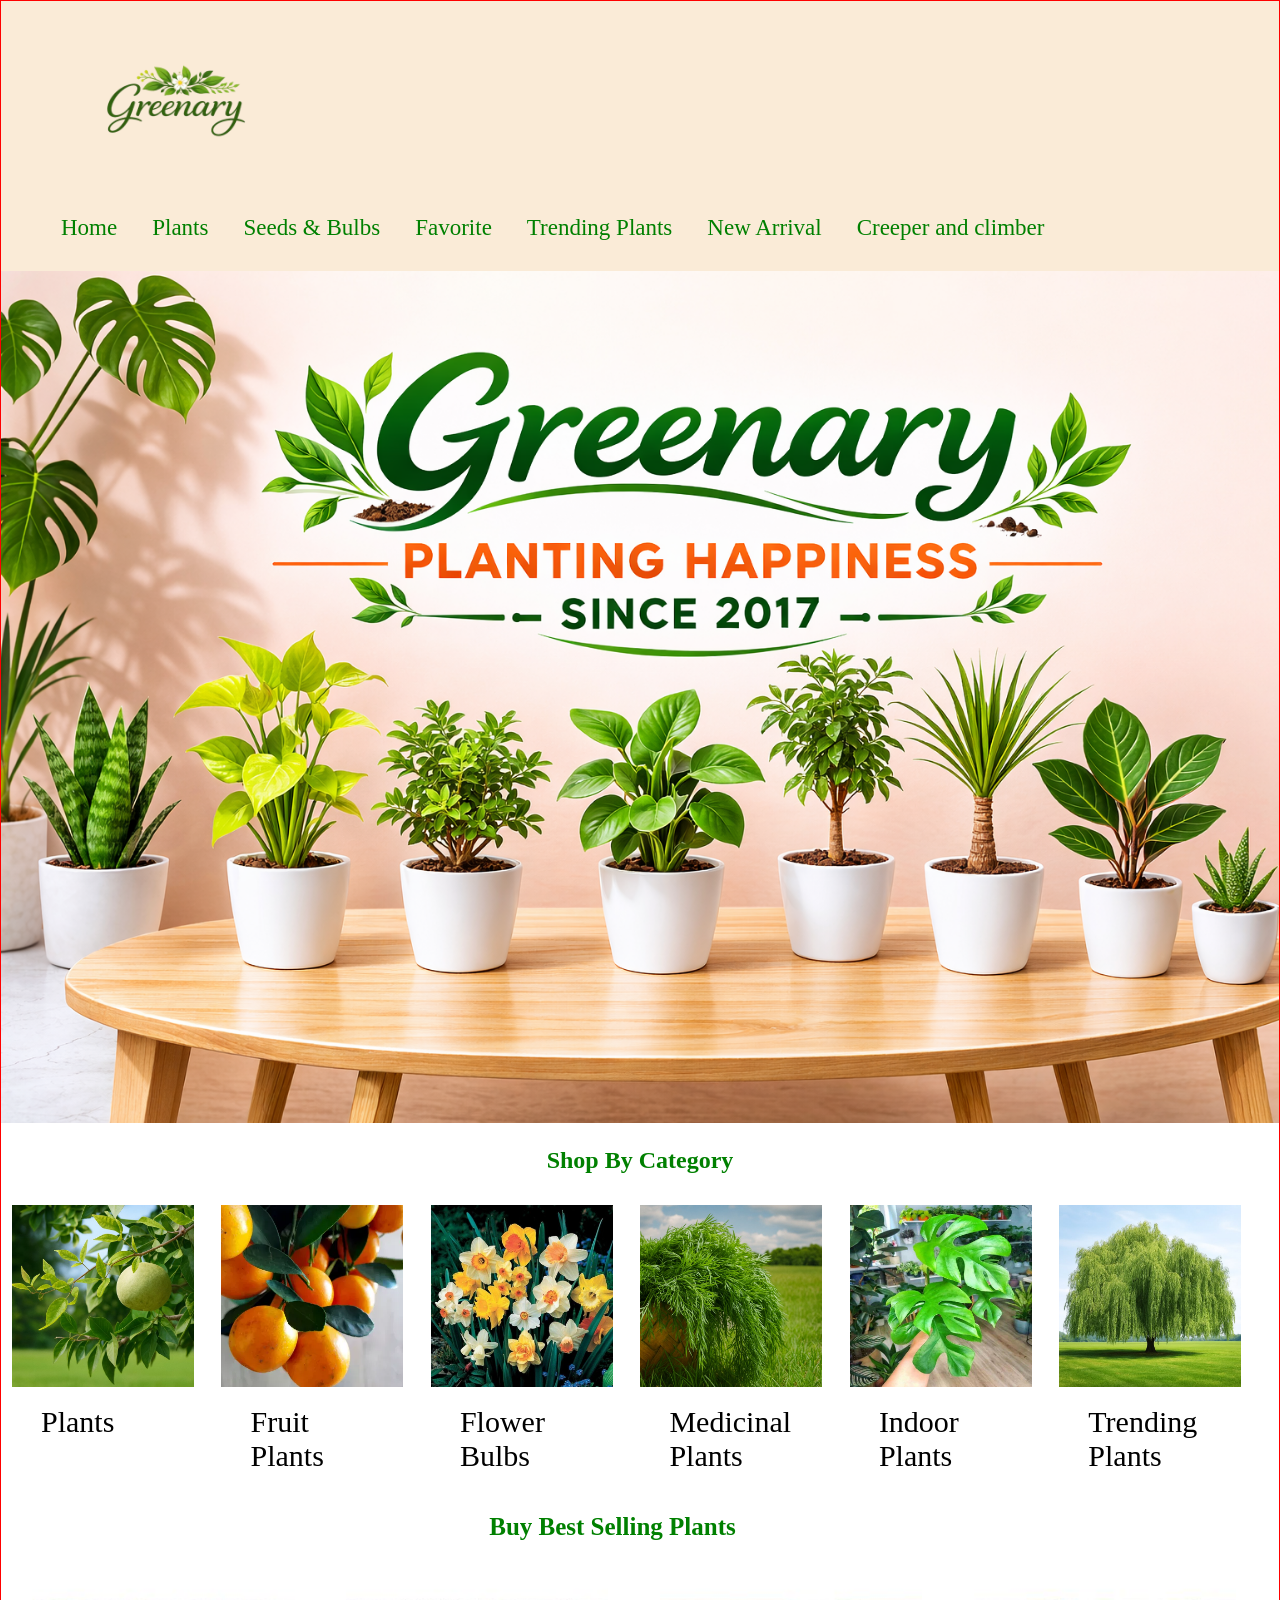
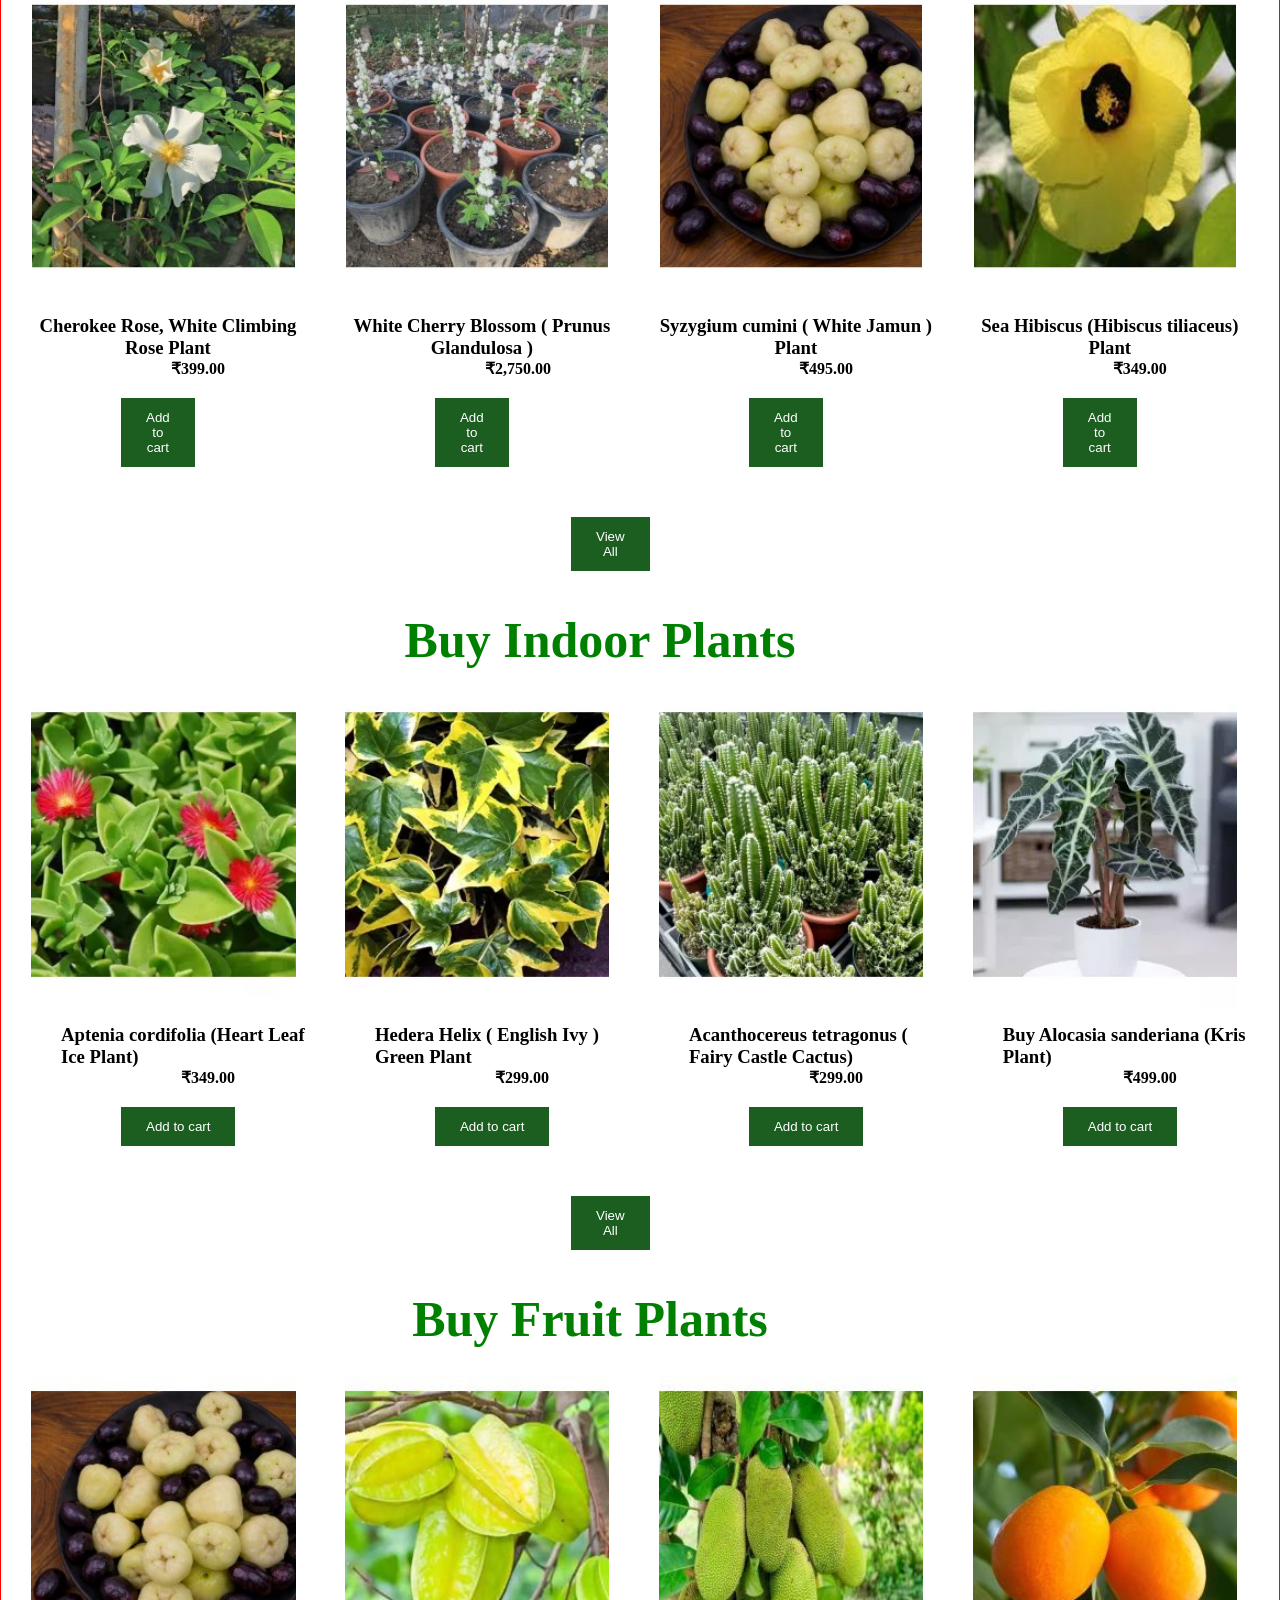
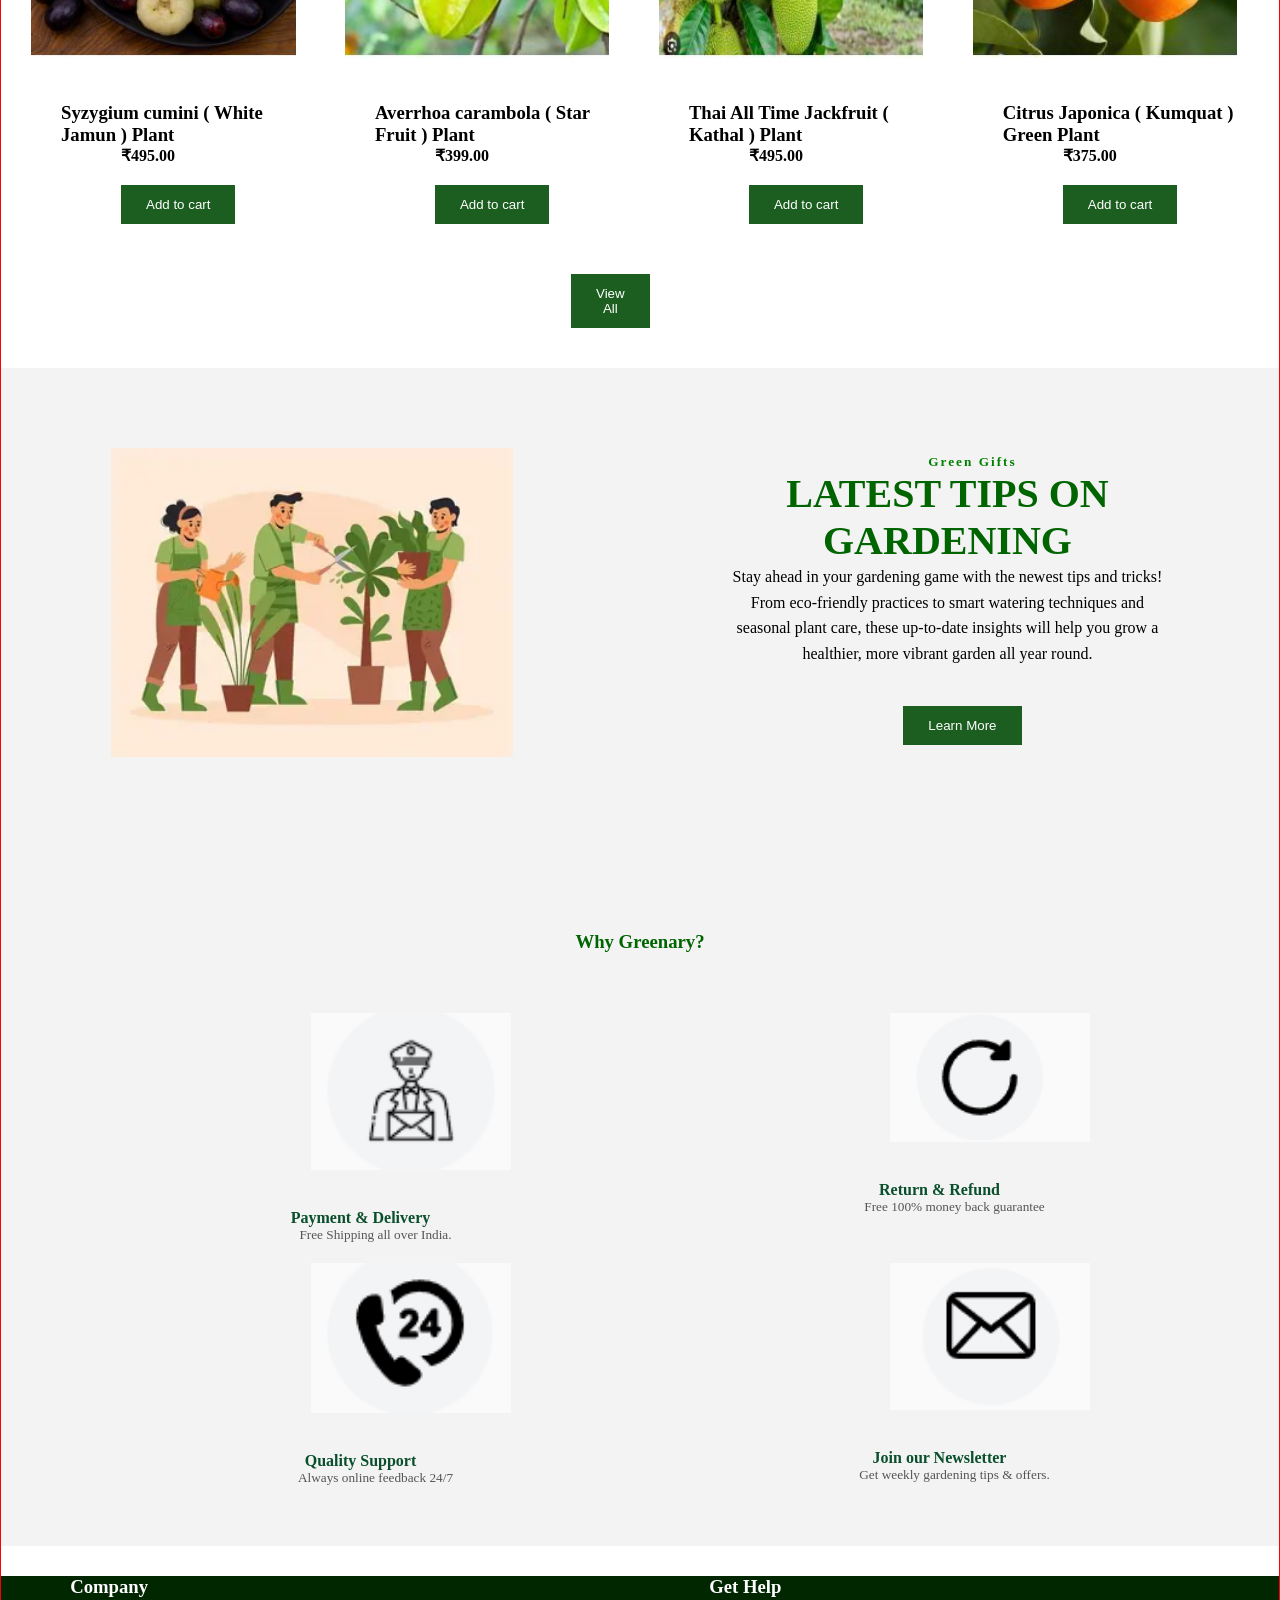
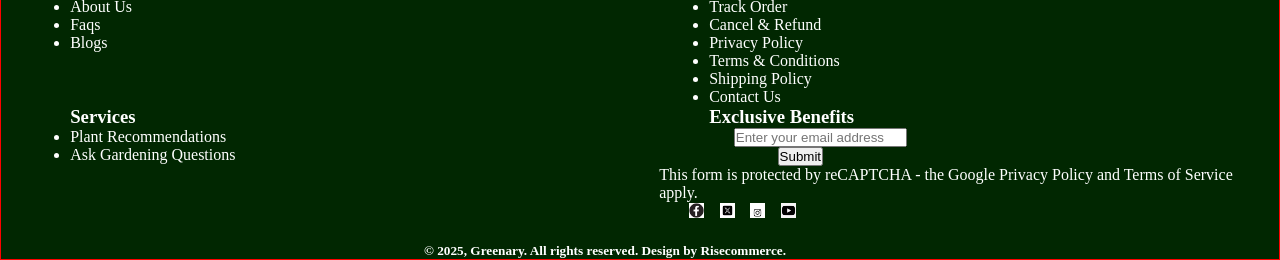
==== index.html @ edbe2195 "first commit" ====
<!DOCTYPE html>
<html lang="en">
<head>
    <meta charset="UTF-8">
    <meta name="viewport" content="width=device-width, initial-scale=1.0">
    <title>Greenary</title>
    <link rel="stylesheet" href="style.css">
</head>
<body>
    <section id="container">
        <header>
        <div id="logo">
            <a href="index.html">
                <img src="logo.png">
            </a>
        </div>
        <div id="navbar">
            <a href="index.html">Home</a>
            <a href="plant.html">Plants</a>
            <a href="seeds.html">Seeds & Bulbs</a>
            <a href="favorite.html">Favorite</a>
            <a href="Trending.html">Trending Plants</a>
            <a href="arrival.html">New Arrival</a>
            <a href="Creepers.html">Creeper and climber</a>
        </div>
        
    </header>
    
    <main>

        <div id="free">
            <img src="background_image.png">
            <h1>Shop By Category</h1>
        </div>


        <div id="category_image">
            <Div id="category_image1">
                <img src="category_iamge1.jpg">
                <div class="text">Plants</div>
            </Div>
            <Div id="category_image1">
                <img src="category_iamge2.webp">
                <div class="text">Fruit Plants</div>
            </Div>
            <Div id="category_image1">
                <img src="category_image3.jpg">
                <div class="text">Flower Bulbs</div>
            </Div>
            <Div id="category_image1">
                <img src="category_image4.jpg">
                <div class="text">Medicinal Plants</div>
            </Div>
            <Div id="category_image1">
                <img src="category_image5.jpg">
                <div class="text">Indoor Plants</div>
            </Div>
            <Div id="category_image1">
                <img src="category_image6.jpg">
                <div class="text">Trending Plants</div>
            </Div>
        </div>
        

        
        <Div id="best_sell">
            <h2>Buy Best Selling Plants</h2>
        </Div>
        <div id="best_selling">
            <Div id="best_selling1"> 
                <img src="best selling1.jpg">
                <h3>Cherokee Rose, White Climbing Rose Plant</h3>
                <h4>₹399.00</h4>
                <button>Add to cart</button>

            </Div>
            <Div id="best_selling1"> 
                <img src="best selling2.jpg">
                <h3>White Cherry Blossom ( Prunus Glandulosa )</h3>
                <h4>₹2,750.00</h4>
                <button>Add to cart</button>
            </Div>
            <Div id="best_selling1"> 
                <img src="best selling3.jpg">
                <h3>Syzygium cumini ( White Jamun ) Plant</h3>
                <h4>₹495.00</h4>
                <button>Add to cart</button>
            </Div>
            <Div id="best_selling1"> 
                <img src="best selling4.jpg">
                <h3>Sea Hibiscus (Hibiscus tiliaceus) Plant</h3>
                <h4>₹349.00</h4>
                <button>Add to cart</button>
            </Div>
            
    <div id="view">
            <button>View All</button>
    </div>
        
        </div>


        <div id="indoor">
            <h1>Buy Indoor Plants</h1>
        </div>
        <div id="indoor_plant">
            <div class="indoor_plant1">
                <img src="indoor_plant1.webp">
                <h3>Aptenia cordifolia (Heart Leaf Ice Plant)</h3>
                <h4>₹349.00</h4>
                <button>Add to cart</button>
            </div>
            <div class="indoor_plant1">
                <img src="indoor_plant2.webp">
                <h3>Hedera Helix ( English Ivy ) Green Plant</h3>
                <h4>₹299.00</h4>
                <button>Add to cart</button>
            </div>
            <div class="indoor_plant1">
                <img src="indoor_plant3.webp">
                <h3>Acanthocereus tetragonus ( Fairy Castle Cactus)</h3>
                <h4>₹299.00</h4>
                <button>Add to cart</button>
            </div>
            <div class="indoor_plant1">
                <img src="indoor_plant4.webp">
                <h3>Buy Alocasia sanderiana (Kris Plant)</h3>
                <h4>₹499.00</h4>
                <button>Add to cart</button>
            </div>
            <div id="view1">
                <button>View All</button>
            </div>
            
        </div>

        <div id="Fruit"><h1>Buy Fruit Plants</h1></div>
        <div id="Fruit_plant">
            <div id="fruit_plant1">
                <img src="fruit_plant1.jpg">
                <h3>Syzygium cumini ( White Jamun ) Plant</h3>
                <h4>₹495.00</h4>
                <button>Add to cart</button>
            </div>
            <div id="fruit_plant2">
                <img src="fruit_plant2.jpg">
                <h3>Averrhoa carambola ( Star Fruit ) Plant</h3>
                <h4>₹399.00</h4>
                <button>Add to cart</button>
            </div>
            <div id="fruit_plant3">
                <img src="fruit_plant3.jpg">
                <h3>Thai All Time Jackfruit ( Kathal ) Plant</h3>
                <h4>₹495.00</h4>
                <button>Add to cart</button>
            </div>
            <div id="fruit_plant4">
                <img src="fruit_plant4.jpg">
                <h3>Citrus Japonica ( Kumquat ) Green Plant</h3>
                <h4>₹375.00</h4>
                <button>Add to cart</button>
            </div>
            <div id="view2">
                <button>View All</button>
            </div>
            
        </div>

        <div id="tips">
            <div class="tips1">
                <img src="tips.webp">
            </div>
            <div class="tips1">
                <h5>Green Gifts</h5>
                <h1>LATEST TIPS ON GARDENING</h1>
                <p>Stay ahead in your gardening game with the newest tips and tricks! From eco-friendly practices to smart watering techniques and seasonal plant care, these up-to-date insights will help you grow a healthier, more vibrant garden all year round.</p>
                <div id="learn">
                    <button>Learn More</button>
                </div>
            </div>
        </div>

        <section id="why">
            <h1>Why Greenary?</h1>
            <Div id="why2">
                <div class="why1">
                <img src="why1.png">
                <h4>Payment & Delivery</h4>
                <h5>Free Shipping all over India.</h5>
                </div>
            <div class="why1">
                <img src="why2.png">
                <h4>Return & Refund</h4>
                <h5>Free 100% money back guarantee</h5>
                </div>
            <div class="why1">
                <img src="why3.png">
                <h4>Quality Support</h4>
                <h5>Always online feedback 24/7</h5>
                </div>
            <div class="why1">
                <img src="why4.png">
                <h4>Join our Newsletter</h4>
                <h5>Get weekly gardening tips & offers.</h5>
                </div>

            </Div>
        </section>
    </main>

    <footer id="foot">
        <div id="fot">
            <div class="about">
            <ul>
            <h3>Company</h3>
            <li>About Us</li>
            <li>Faqs</li>
            <li>Blogs</li>
        </ul>
        </div>

        <div class="about">
            <ul>
            <h3>Get Help</h3>
            <li>Track Order</li>
            <li>Cancel & Refund</li>
            <li>Privacy Policy</li>
            <li>Terms & Conditions</li>
            <li>Shipping Policy</li>
            <li>Contact Us</li>
        </ul>
        </div>
        
        <div class="about">
            <ul>
            <h3>Services</h3>
            <li>Plant Recommendations</li>
            <li>Ask Gardening Questions</li>
            </ul>
        </div>
        

        <div class="about">
            <h3>Exclusive Benefits</h3>
            <div id="email">
                <input type="email" placeholder="Enter your email address">
            </div>
            
            <div id="sub">
                <input type="submit">
            </div>
            <p id="para">This form is protected by reCAPTCHA - the Google Privacy Policy and Terms of Service apply.</p>

        <div class="about">
            <div id="social">
                <div class="social1">
                    <img src="facebook1.jpg">
                </div>
                <div class="social1">
                    <img src="twitter.png">
                </div>
                <div class="social1">
                    <img src="instagram.png">
                </div>
                <div class="social1">
                    <img src="youtube.jpg">
                </div>
            </div>
        </div>
        </div>
        <div id="final"><h5>© 2025, Greenary. All rights reserved. Design by Risecommerce.</h5></div>  

    </footer>
    </section>
        
    
</body>
</html>
---- style.css ----
*{
    margin: 0;
    padding: 0;
    box-sizing: border-box;
}

#container{
    width: 100%;
    border: 1px solid red;
}

header{
    display: flex;
    flex-wrap: wrap;
    background-color: antiquewhite;
}

#logo{
    width: 30%;
}

#logo img{
    width: 100%;
}

#navbar{
    display: none;
}

#free h1{
    text-align: center;
    margin-top: 20px;
    margin-bottom: 20px;
    color: green;
}

#free img{
    width: 100%;
}

#category_image{
    display: flex;
    flex-wrap: wrap;
    font-size: 30px;
}


#category_image div{
    width: 41%;
    margin-right: 5px;
}

#category_image img{
    width:90% ;
    margin: 10px;
    border: 1px solid white;
}

#category_image1 div{
    text-align: center;
    margin-left: 40px;
}


#best_selling{
    display: flex;
    flex-wrap: wrap;
}

#best_selling div{
    width: 47%;
}

#best_selling img{
    width: 90%;
    margin: 10px;
    border:1px solid white ;
}

#best_selling button{
    margin-left: 30px;
}

#best_selling h3{
    text-align: center;
    margin-inline: calc(5px);
}

#best_selling h4{
    margin-left: 40px;
}

#best_sell h2{
    text-align: center;
    margin-top: 30px;
    margin-bottom: 5px;
    margin-left: 5px;
    margin-right: 20px;
    color: green;
    font-size: 25px;
}

#view{
    text-align: center;
    margin-top: 20px;
    margin-left: 70px;
}


#indoor_plant h3,h4,button{
    margin-left: 25px;
}

#indoor h1{
    text-align: center;
    margin-top: 30px;
    margin-left: 20px;
    color: green;
    font-size: 25px;
}

#indoor_plant{
    display: flex;
    flex-wrap: wrap;
}

#indoor_plant div{
    width: 47%;
}

#indoor_plant img{
    width: 90%;
    margin: 10px;
}

#view1{
    text-align: center;
    margin-top: 20px;
    margin-left: 60px;
}


#Fruit_plant h3,h4,button{
    margin-left: 20px;
}

#Fruit_plant button{
    margin-right: 40px;
}

#Fruit h1{
    text-align: center;
    margin-top: 30px;
    margin-left: 20px;
    margin-right: 20px;
    color: green;
}

#Fruit_plant{
    display: flex;
    flex-wrap: wrap;
}

#Fruit_plant div{
    width: 47%;
}

#Fruit_plant img{
    width: 90%;
    margin: 10px;
}

#view2{
    text-align: center;
    margin-top: 20px;
    margin-left: 70px;
    margin-bottom: 30px;
}


#tips img{
    width: 80%;
    margin-left: 30px;
    margin-bottom: 30px;
}

#tips h5{
    text-align: center;
    color: green;
}

#tips h1{
    text-align: center;
    color: darkgreen;
}

#tips p{
    text-align: center;
    margin-inline: calc(30px);
}

#learn{
    text-align: center;
    margin-top: 20px;
    margin-bottom: 30px;
}

button{
    margin-bottom: 10px;
    margin-left: 30px;
    margin-top:20px;
    padding:12px 25px;
    background:#1b5e20;
    color:white;
    border:none;
}

#why h1{
    text-align: center;
    color: darkgreen;
    margin-bottom: 30px;
}

#why img{
    width: 80px;
    margin-left: 120px;
    margin-bottom: 20px;
    margin-top: 20px;
}

#why h4,h5{
    text-align: center;
}

#foot{
    margin-top: 30px;
    background-color: rgb(1, 39, 1);
}

#foot h3,li,h5{
    color: white;
    margin-left: 50px;
}

#foot h5{
    margin-right: 20px;
    margin-top: 20px;
}

#benefit h3{
    text-align: center;
    margin-top: 20px;
    margin-left: 30px;
}

#benefit p{
    margin-top: 20px;
    color: white;
    margin-left: 30px;
    margin-right: 30px;
    text-align: center;
    margin-bottom: 30px;
}

#email{
    text-align: center;
    margin-left: 20px;
}

#submit img{
    width: 10%;
}

#submit{
    text-align: center;
    margin-left: 20px;
}

#sub{
    text-align: center;
}

#social{
    display: flex;
    flex-wrap: wrap;
}

#social div{
    width: 23%;
}

#social img{
    width: 50%;
    margin: 1px;
    margin-left: 30px;
}










@media only screen and (min-width:768px){
    #category_image div{
    width: 32%;
    }

    #navbar{
    display:flex;
    gap:35px;
    padding:20px;
    align-items:center;
    }

    header{
    display:flex;
    justify-content:space-between;
    align-items:center;
    background-color:antiquewhite;
    padding:10px 40px;
    }

    #logo{
    width: 25%;
    }

    #logo img{
    width: 90%;
    }

    #navbar a{
    text-decoration:none;
    font-size:23px;
    color:green;
    }

    .head div{
        display:flex;
        align-items:center;
    }

    #plant_head{
        text-align: center;
        margin-top: 20px;
        margin-bottom: 30px;
        font-size: 30px;
    }

    #plant_one{
        display: flex;
        flex-wrap: wrap;
    }

    #plant_one div{
        width: 32%;
        margin-left: 20px;
    }

    #seeds_head{
        text-align: center;
        margin-top: 20px;
        margin-bottom: 20px;
        font-size: 30px;
    }

    #seeds_one{
        display: flex;
        flex-wrap: wrap;
    }

    #seeds_one div{
        width: 32%;
        margin-left: 20px;
    }

    #Favorite_head{
        text-align: center;
        margin-top: 20px;
        margin-bottom: 20px;
        font-size: 30px;
    }

    #Favorite-one{
        display: flex;
        flex-wrap: wrap;
    }

    #Favorite-one div{
        width: 32%;
        margin-left: 20px;
    }

    #Trending_head{
        text-align: center;
        margin-top: 20px;
        margin-bottom: 20px;
        font-size: 30px;
    }

    #Trending_one{
        display: flex;
        flex-wrap: wrap;
    }

    #Trending_one div{
        width: 32%;
        margin-left: 20px;
    }

    #Arrival_head{
        text-align: center;
        margin-top: 20px;
        margin-bottom: 20px;
        font-size: 30px;
    }

    #Arrival_one{
        display: flex;
        flex-wrap: wrap;
    }

    #Arrival_one div{
        width: 32%;
        margin-left: 20px;
    }

    #Creepers_head{
        text-align: center;
        margin-top: 20px;
        margin-bottom: 20px;
        font-size: 30px;
    }

    #Creepers_one{
        display: flex;
        flex-wrap: wrap;
    }

    #Creepers_one div{
        width: 32%;
        margin-left: 20px;
    }

    #best_sell h2{
        text-align: center;
        margin-bottom: 20px;
        margin-right: 60px;
        margin-top: 40px;
    }

    #best_selling div{
        width: 47%;
        justify-content: space-evenly;
        margin-left: 20px;
    }

    #best_selling h4{
        margin-left: 150px;
    }
    

    #best_selling button{
        margin-left: 100px;
    }

    #view button{
        margin-left: 300px;
    }

    #indoor h1{
        margin-right: 100px;
        font-size: 50px;
    }

    #indoor_plant div{
        margin-left: 20px;
    }

    #indoor_plant h3{
        margin-left: 40px;
    }

    #indoor_plant h4{
        margin-left: 160px;
    }

    #indoor_plant button{
        margin-left: 160px;
    }

    #view1 button{
        margin-left: 300px;
    }

    #Fruit h1{
        margin-left:90px ;
        margin-right: 190px;
        font-size: 50px;
    }

    #Fruit_plant h3{
        margin-left:40px ;
    }

    #Fruit_plant div{
        margin-left:20px ;
    }

    #Fruit_plant h4{
        margin-left:130px ;
    }

    #Fruit_plant button{
        margin-left:130px ;
    }

    #view2 button{
        margin-left: 300px;
    }

    #tips{
    display:flex;
    align-items:center;
    justify-content:space-between;   
    padding:80px;
    background:#f3f3f3;
}

.tips1{
    width:45%;     
}

.tips1 img{
    width:100%;    
}

.tips1 h5{
    color:green;
    letter-spacing:2px;
}

.tips1 h1{
    font-size:40px;
    color:green;
}

.tips1 p{
    line-height:1.6;
    color:black;
}

button{
    margin-top:20px;
    padding:12px 25px;
    margin-left: 30px;
    background:#1b5e20;
    color:white;
    border:none;
}


#why{
    text-align:center;
    padding:60px;
    background:#f3f3f3;
}

#why2{
    display:flex;
    justify-content:space-around;
    flex-wrap:wrap;
    margin-top:40px;
}

.why1{
    width:23%;
    text-align:center;
}

#why2 div{
    width: 47%;
}

#why2 img{
    width:200px;
}

.why1 h4{
    margin-top:15px;
    color:#0a4f2c;
}

.why1 h5{
    font-weight:normal;
    color:#555;
}

#fot{
    display:flex;
    justify-content:space-around;
    flex-wrap:wrap;
}

#fot div{
    width: 47%;

}

#about{
    display:flex;
    flex-wrap:wrap;
    width: 23%;
}

#para{
    color: white;
}

.social1 img{
    width: 23%;
}

#social div{
    width: 23%;
}

#final{
    text-align: center;
    margin-right: 100px;
}

}




@media only screen and (min-width:1200px){
    #category_image div{
    width: 16%;
    }

    #best_selling div{
        width: 23%;
    }

    #best_selling button{
        margin-left: 100px;
        margin-right: 200px;
    }

    #best_seeling h4{
        margin-left: 90px;
    }

    #view button{
        margin-left: 550px;
    }

    #indoor_plant div{
        width: 23%;
    }

    #indoor_plant button{
        margin-left: 100px;
    }

    #view1 button{
        margin-left: 550px;
    }

    #Fruit_plant div{
        width: 23%;
    }

    #Fruit_plant h4{
        margin-right: 150px;
        margin-left: 100px;
    }

    #Fruit_plant button{
        margin-left: 100px;
    }

    #view2 button{
        margin-left: 550px;
    }

    #plant_one{
        display: flex;
        flex-wrap: wrap;
    }

    #plant_one div{
        width: 29%;
    }
}
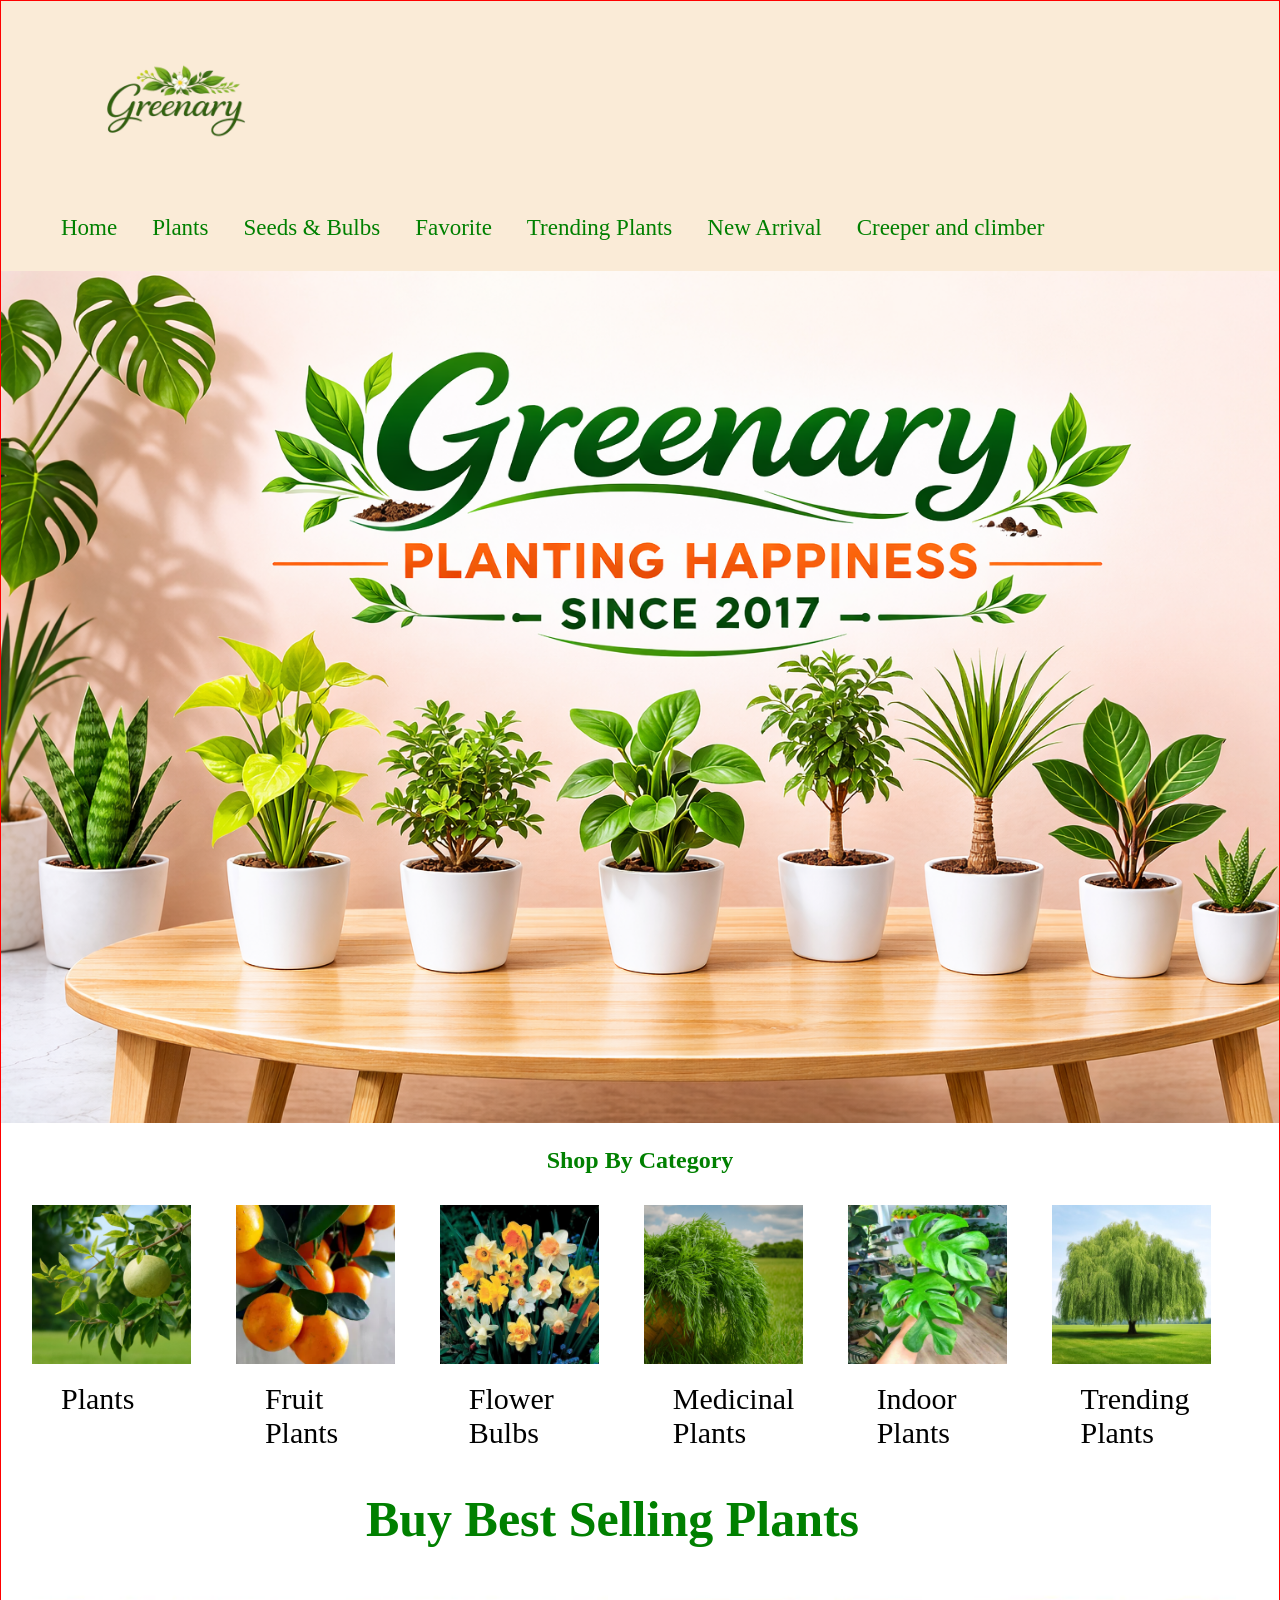
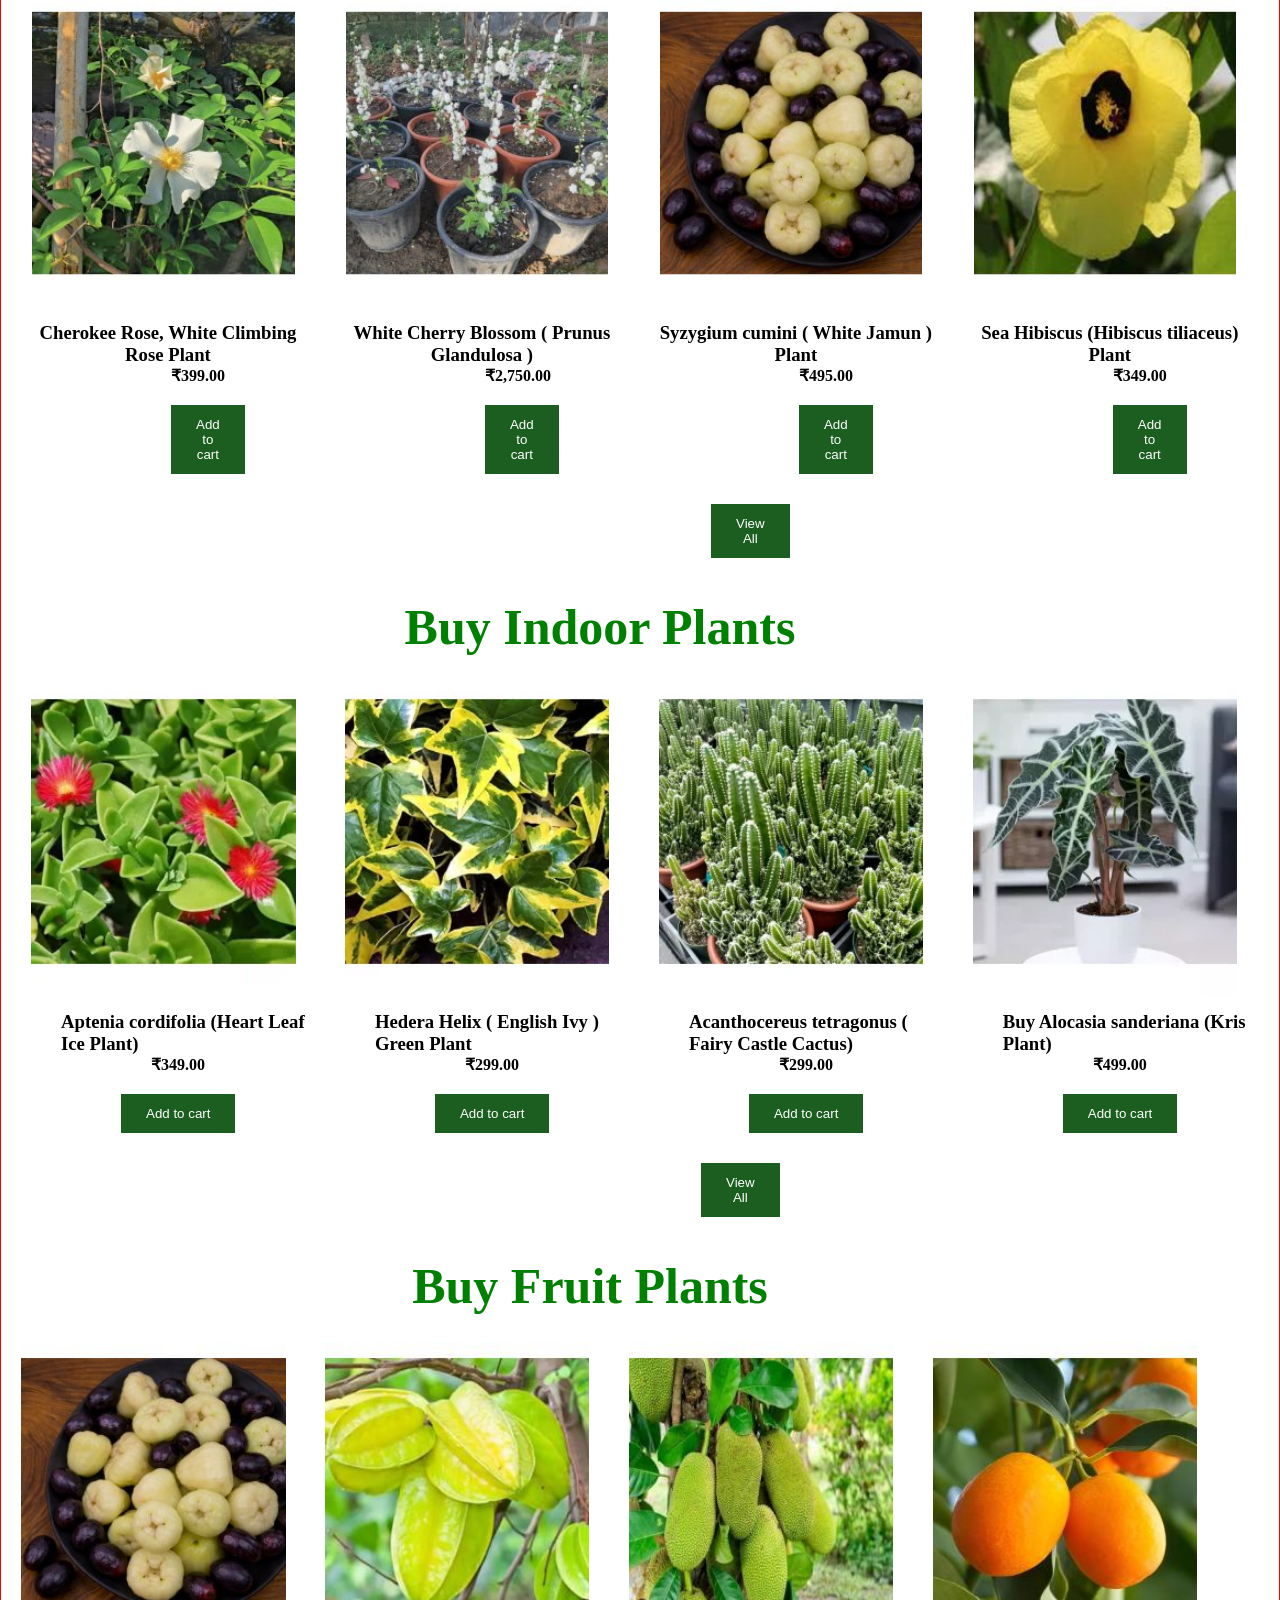
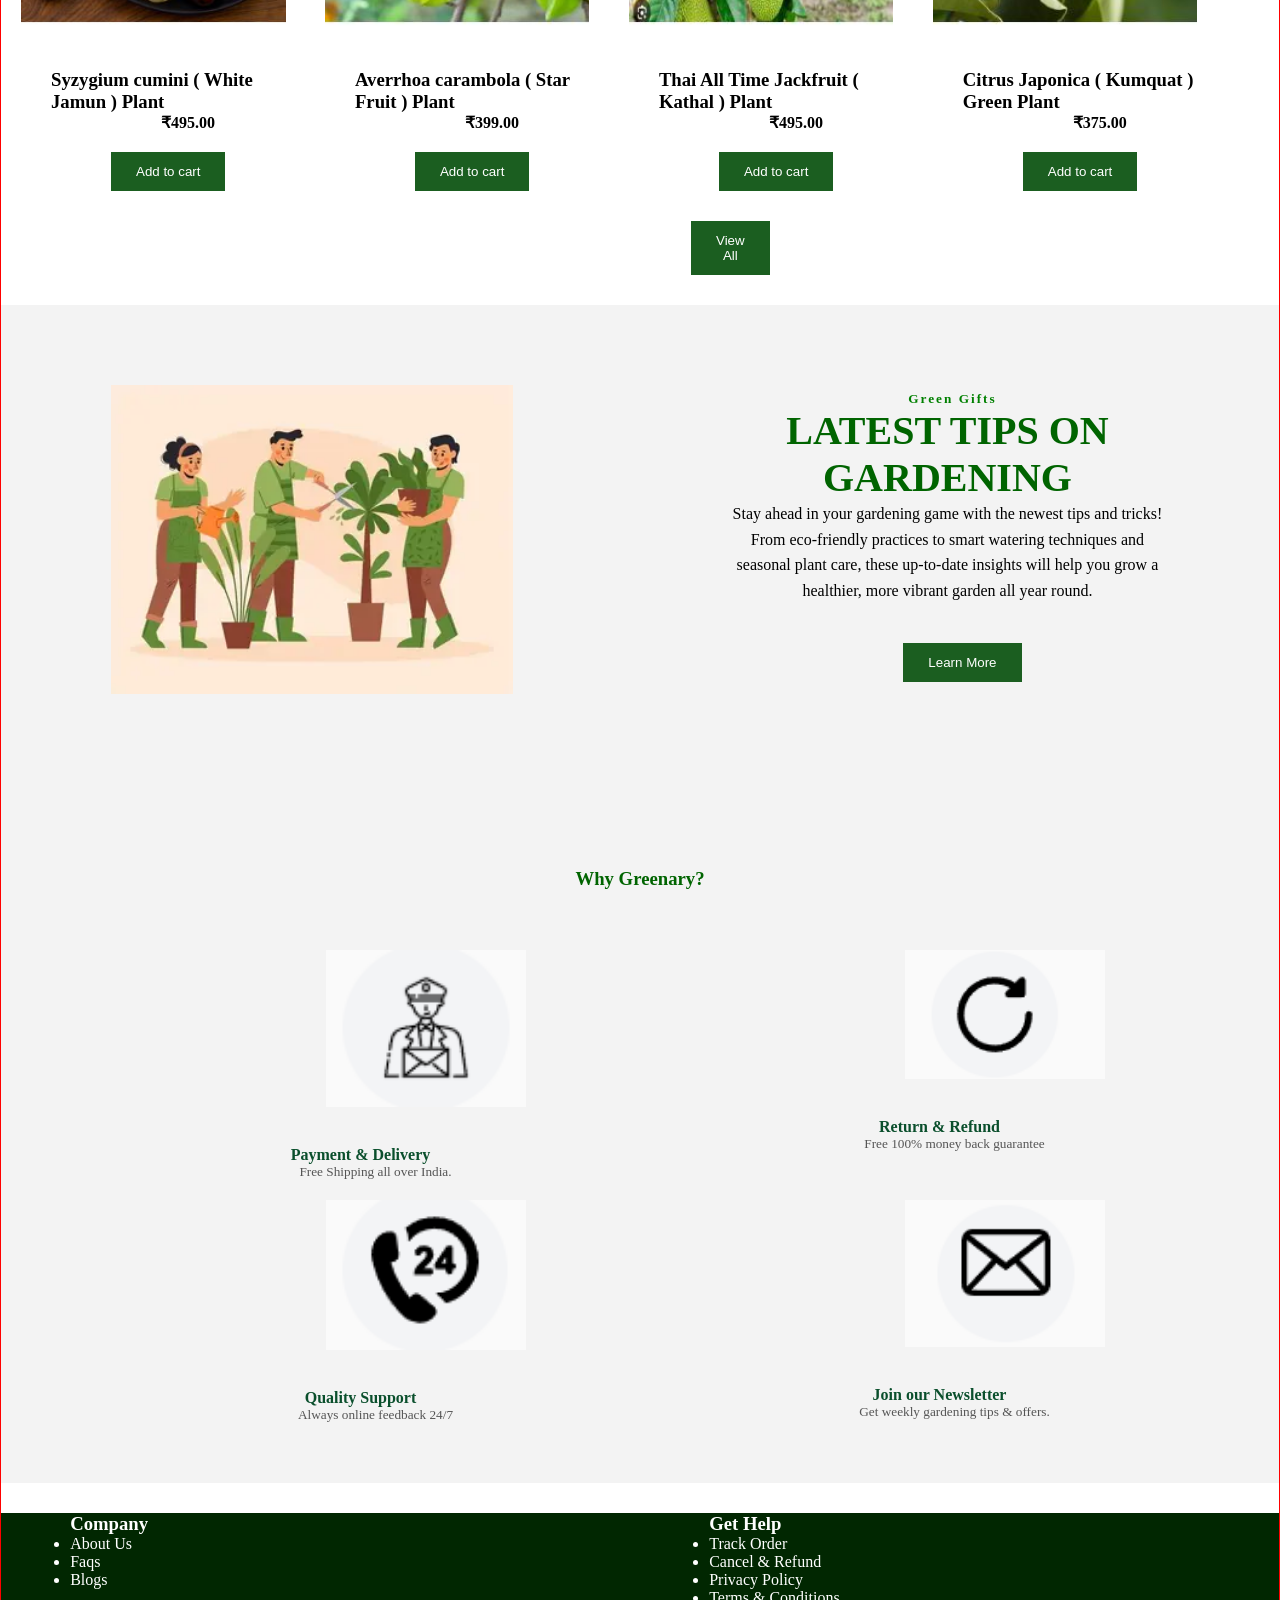
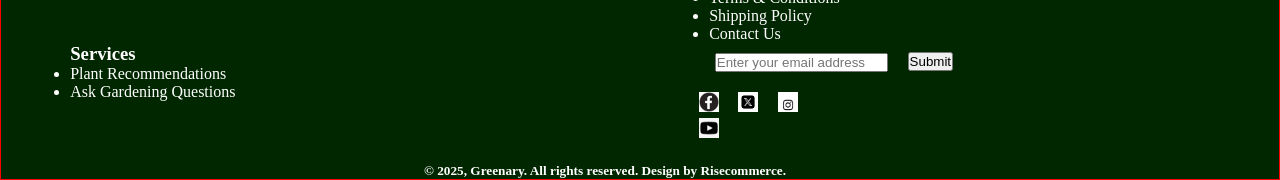
==== commit f690bd6c: "changes done" ====
--- a/index.html
+++ b/index.html
@@ -241,15 +241,13 @@
         
 
         <div class="about">
-            <h3>Exclusive Benefits</h3>
             <div id="email">
                 <input type="email" placeholder="Enter your email address">
             </div>
-            
             <div id="sub">
                 <input type="submit">
             </div>
-            <p id="para">This form is protected by reCAPTCHA - the Google Privacy Policy and Terms of Service apply.</p>
+            
 
         <div class="about">
             <div id="social">
--- a/style.css
+++ b/style.css
@@ -46,6 +46,7 @@
 
 
 #category_image div{
+    margin-left: 20px;
     width: 41%;
     margin-right: 5px;
 }
@@ -68,7 +69,8 @@
 }
 
 #best_selling div{
-    width: 47%;
+    width: 45%;
+    margin-left: 11px;
 }
 
 #best_selling img{
@@ -100,10 +102,10 @@
     font-size: 25px;
 }
 
-#view{
-    text-align: center;
+#view button{
     margin-top: 20px;
-    margin-left: 70px;
+    margin-left: 130px;
+    margin-right: 20px;
 }
 
 
@@ -125,7 +127,8 @@
 }
 
 #indoor_plant div{
-    width: 47%;
+    margin-left: 15px;
+    width: 45%;
 }
 
 #indoor_plant img{
@@ -133,10 +136,9 @@
     margin: 10px;
 }
 
-#view1{
-    text-align: center;
+#view1 button{
     margin-top: 20px;
-    margin-left: 60px;
+    margin-left: 130px;
 }
 
 
@@ -162,7 +164,8 @@
 }
 
 #Fruit_plant div{
-    width: 47%;
+    margin-left: 13px;
+    width: 45%;
 }
 
 #Fruit_plant img{
@@ -170,10 +173,9 @@
     margin: 10px;
 }
 
-#view2{
-    text-align: center;
+#view2 button{
     margin-top: 20px;
-    margin-left: 70px;
+    margin-left: 120px;
     margin-bottom: 30px;
 }
 
@@ -185,7 +187,7 @@
 }
 
 #tips h5{
-    text-align: center;
+    margin-left: 10px;
     color: green;
 }
 
@@ -223,7 +225,7 @@
 
 #why img{
     width: 80px;
-    margin-left: 120px;
+    margin-left: 150px;
     margin-bottom: 20px;
     margin-top: 20px;
 }
@@ -295,7 +297,156 @@
     margin-left: 30px;
 }
 
-
+#plant_one div{
+    width: 90%;
+}
+
+#plant_one img{
+    width: 85%;
+    margin-left: 45px;
+}
+
+#plant_head h1{
+    margin-left: 150px;
+}
+
+#plant_one h3{
+    text-align: center;
+    margin-left: 10px;
+}
+
+#plant_one h4{
+    margin-left: 150px;
+}
+
+#plant_one button{
+    margin-left: 130px;
+}
+
+#seeds_head h1{
+    text-align: center;
+}
+
+#seeds_one div{
+    width: 90%;
+    margin-left: 45px;
+}
+
+#seeds_one img{
+    width: 85%;
+}
+
+#seeds_one h4{
+    margin-left: 120px;
+}
+
+#seeds_one button{
+    margin-left: 90px;
+}
+
+#Favorite_head h1{
+    text-align: center;
+}
+
+#Favorite-one div{
+    width: 80%;
+    margin-left: 5px;
+}
+
+#Favorite_one img{
+    width: 40px;
+}
+
+#Favorite-one h3{
+    text-align: center;
+    margin-left: 30px;
+}
+
+#Favorite-one h4{
+    margin-left: 150PX;
+}
+
+#Favorite-one button{
+    margin-left: 130px;
+}
+
+#Trending_head h1{
+    text-align: center;
+}
+
+#Trending_one div{
+    width: 90%;
+}
+
+#Trending_one img{
+    width: 85%;
+    margin-left: 49px;
+}
+
+#Trending_one h3{
+    text-align: center;
+    margin-left: 20px;
+}
+
+#Trending_one h4{
+    margin-left: 150px;
+}
+
+#Trending_one button {
+    margin-left: 120px;
+}
+
+#Arrival_head h1{
+    text-align: center;
+}
+
+#Arrival_one div{
+    width: 90%;
+}
+
+#Arrival_one img{
+    width: 85%;
+    margin-left: 50px;
+}
+
+#Arrival_one h3{
+    text-align: center;
+    margin-left: 20px;
+}
+
+#Arrival_one h4{
+    margin-left: 150px;
+}
+
+#Arrival_one button{
+    margin-left: 130px;
+}
+
+#Creepers_head h1{
+    text-align: center;
+}
+
+#Creepers_one div{
+    width: 90%;
+}
+
+#Creepers_one img{
+    width: 85%;
+    margin-left: 45px;
+}
+
+#Creepers_one h3{
+    text-align: center;
+    margin-left: 45px;
+}
+
+#Creepers_one h4{
+    margin-left: 150px;
+}
+
+#Creepers_one button{
+    margin-left: 130px;
+}
 
 
 
@@ -343,6 +494,20 @@
         align-items:center;
     }
 
+    #sub {
+        margin-left: 130px;
+        margin-top: -20px;
+    }
+
+    #social img{
+        width: 20px;
+    }
+
+    #social div{
+        width: 2%;
+        margin-left: 10px;
+    }
+
     #plant_head{
         text-align: center;
         margin-top: 20px;
@@ -356,8 +521,16 @@
     }
 
     #plant_one div{
-        width: 32%;
-        margin-left: 20px;
+        width: 46%;
+        margin-left: 15px;
+    }
+
+    #plant_one h4{
+        margin-left: 150px;
+    }
+
+    #plant_one button{
+        margin-left: 120px;
     }
 
     #seeds_head{
@@ -373,8 +546,16 @@
     }
 
     #seeds_one div{
-        width: 32%;
+        width: 46%;
         margin-left: 20px;
+    }
+
+    #seeds_one h4{
+        margin-left: 140px ;
+    }
+
+    #seeds_one button{
+        margin-left: 130px ;
     }
 
     #Favorite_head{
@@ -390,8 +571,16 @@
     }
 
     #Favorite-one div{
-        width: 32%;
+        width: 46%;
         margin-left: 20px;
+    }
+
+    #Favorite-one h4{
+        margin-left: 140px;
+    }
+
+    #Favorite-one button{
+        margin-left: 120px;
     }
 
     #Trending_head{
@@ -407,8 +596,16 @@
     }
 
     #Trending_one div{
-        width: 32%;
+        width: 46%;
         margin-left: 20px;
+    }
+
+    #Trending_one h4{
+        margin-left: 130px;
+    }
+
+    #Trending_one button{
+        margin-left: 120px;
     }
 
     #Arrival_head{
@@ -424,8 +621,16 @@
     }
 
     #Arrival_one div{
-        width: 32%;
+        width: 46%;
         margin-left: 20px;
+    }
+
+    #Arrival_one h4{
+        margin-left: 130px;
+    }
+
+    #Arrival_one button{
+        margin-left: 120px;
     }
 
     #Creepers_head{
@@ -441,8 +646,16 @@
     }
 
     #Creepers_one div{
-        width: 32%;
+        width: 46%;
         margin-left: 20px;
+    }
+
+    #Creepers_one h4{
+        margin-left: 130px;
+    }
+
+    #Creepers_one button{
+        margin-left: 130px;
     }
 
     #best_sell h2{
@@ -625,7 +838,7 @@
 }
 
 #social div{
-    width: 23%;
+    width: 22%;
 }
 
 #final{
@@ -634,13 +847,28 @@
 }
 
 }
+
+
+
+
+
+
+
+
+
+
+
+
+
+
 
 
 
 
 @media only screen and (min-width:1200px){
     #category_image div{
-    width: 16%;
+    width: 14%;
+
     }
 
     #best_selling div{
@@ -648,8 +876,12 @@
     }
 
     #best_selling button{
-        margin-left: 100px;
+        margin-left: 150px;
         margin-right: 200px;
+    }
+
+    #best_sell h2{font-size: 50px;
+
     }
 
     #best_seeling h4{
@@ -657,11 +889,22 @@
     }
 
     #view button{
-        margin-left: 550px;
+        margin-left: 690px;
     }
 
     #indoor_plant div{
         width: 23%;
+        justify-content: space-evenly;
+    }
+
+    #indoor_plant h3{
+        margin-right: 10px;
+    }
+
+    #indoor_plant h4{
+        text-align: justify;
+        margin-right: 50px;
+        margin-left: 130px;
     }
 
     #indoor_plant button{
@@ -669,16 +912,17 @@
     }
 
     #view1 button{
-        margin-left: 550px;
+        margin-left: 680px;
     }
 
     #Fruit_plant div{
         width: 23%;
+        margin-left: 10px;
     }
 
     #Fruit_plant h4{
         margin-right: 150px;
-        margin-left: 100px;
+        margin-left: 150px;
     }
 
     #Fruit_plant button{
@@ -686,7 +930,7 @@
     }
 
     #view2 button{
-        margin-left: 550px;
+        margin-left: 680px;
     }
 
     #plant_one{
@@ -696,5 +940,121 @@
 
     #plant_one div{
         width: 29%;
+        margin-left: 40px;
+    }
+
+    #email {
+        margin-top: 10px;
+        margin-bottom: 20px;
+        margin-left: 1px;
+        margin-right: 20px;
+    }
+
+    #sub {
+        margin-left: 130px;
+        margin-top: -40px;
+        margin-bottom: 20px;
+    }
+
+    #plant_head h1{
+        text-align: center;
+        margin-right: 75px;
+        margin-left: 50px;
+    }
+
+    #plant_one h3{
+        text-align: center;
+        margin-left: 15px;
+        margin-right: 15px;
+    }
+
+    #plant_one h4{
+        margin-left: 170px;
+    }
+
+    #plant_one button{
+        margin-left: 140px;
+        margin-bottom: 10px;
+    }
+
+    #seeds_one div{
+        width: 31%;
+        margin-left: 5px;
+    }
+
+    #seeds_one h3{
+        margin-left: 20px;
+        margin-right: 40px;
+    }
+
+    #seeds_one h4{
+        margin-left: 150px;
+    }
+
+    #seeds_one button{
+        margin-left: 130px;
+        margin-bottom: 20px;
+    }
+
+    #Favorite-one div{
+        width: 31%;
+        margin-left: 15px;
+    }
+
+    #Favorite-one button{
+        margin-left: 100px;
+    }
+
+    #Favorite-one h3{
+        text-align: center;
+        margin-left: 1px;
+        margin-right: 80px ;
+    }
+
+    #Favorite-one h4{
+        margin-left: 130px;
+    }
+
+    #Trending_one div{
+        width: 31%;
+        margin-left: 15px;
+    }
+
+    #Trending_one h3{
+        text-align: center;
+    }
+
+    #Trending_one h4{
+        margin-left: 180px;
+    }
+
+    #Trending_one button{
+        margin-left: 160px;
+    }
+
+    #Arrival_one div{
+        width: 31%;
+        margin-left: 15px;
+    }
+
+    #Arrival_one h4{
+        margin-left: 170px;
+    }
+
+    #Arrival_one button{
+        margin-left: 160px;
+    }
+
+    #Creepers_one div{
+        width: 31%;
+        margin-left: 15px;
+    }
+
+    #Creepers_one h4{
+        margin-left: 185px;
+    }
+
+    #Creepers_one button{
+        margin-left: 170px;
     }
 }
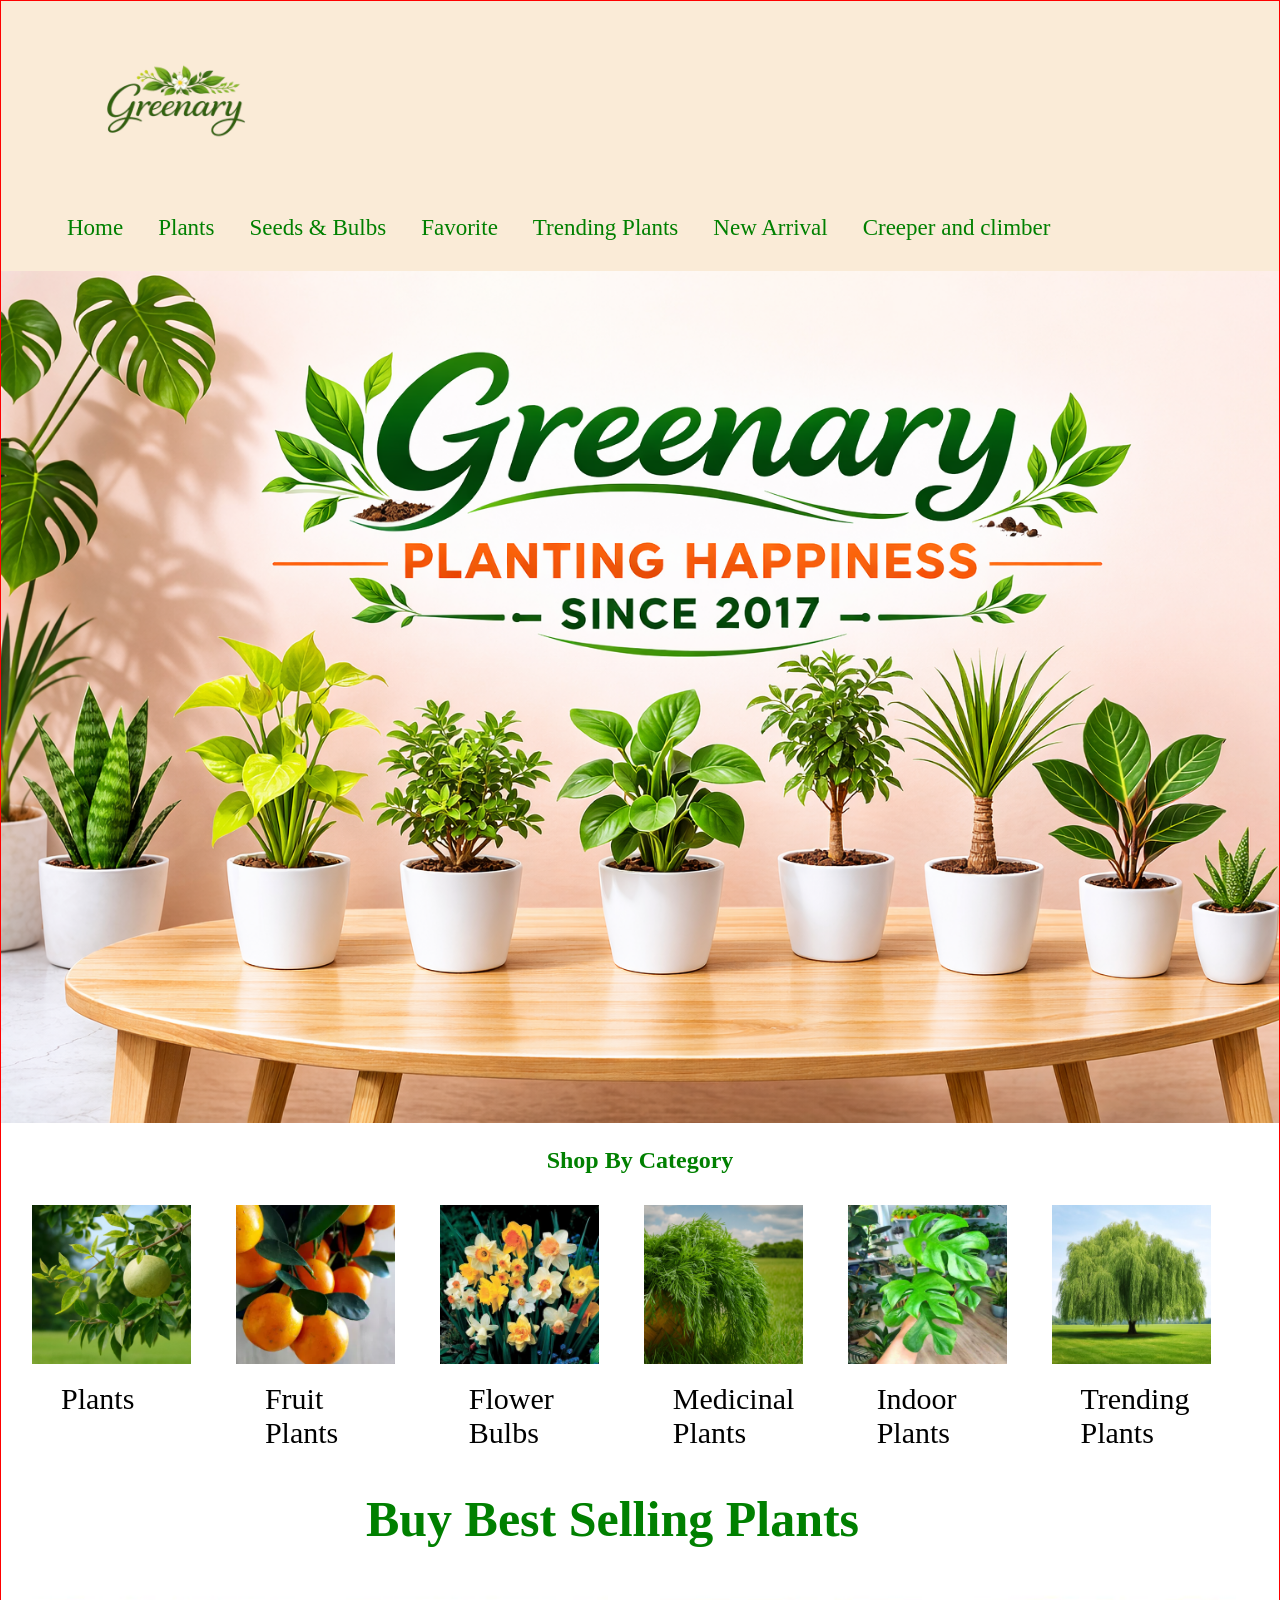
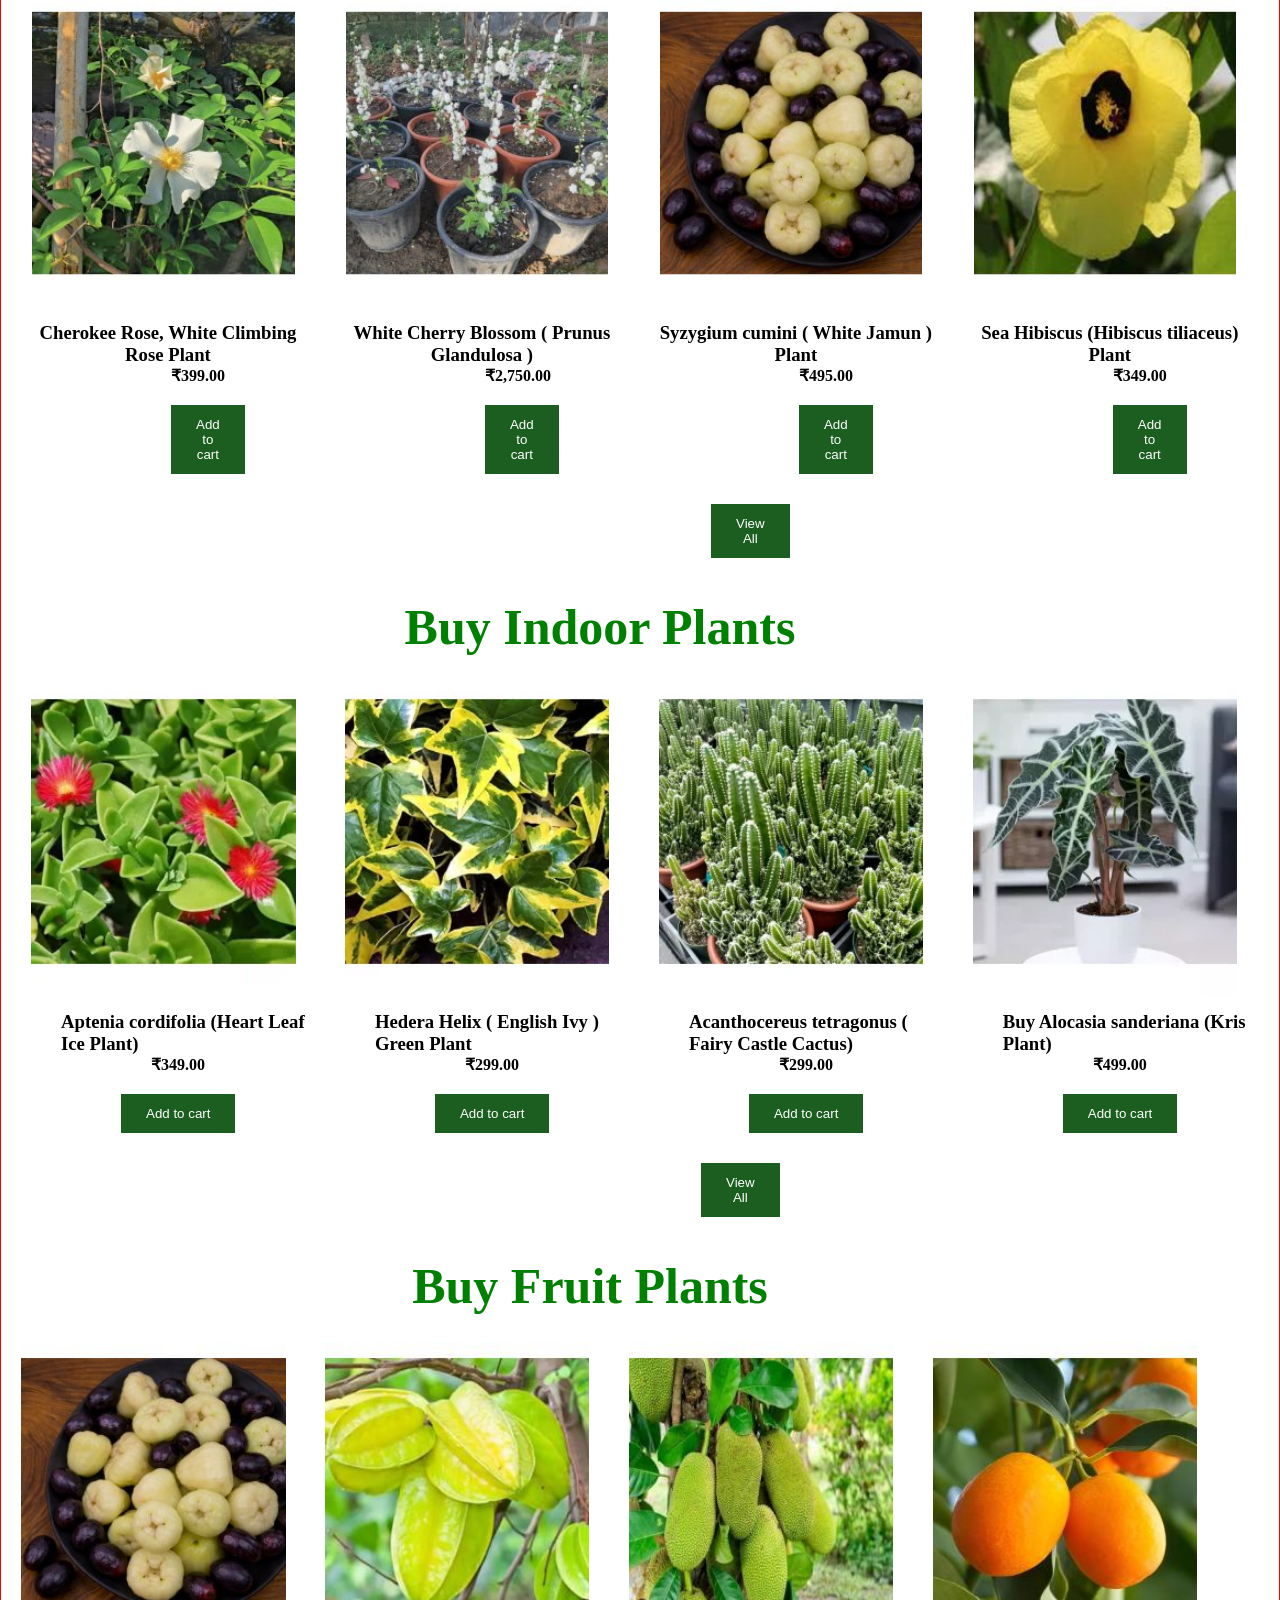
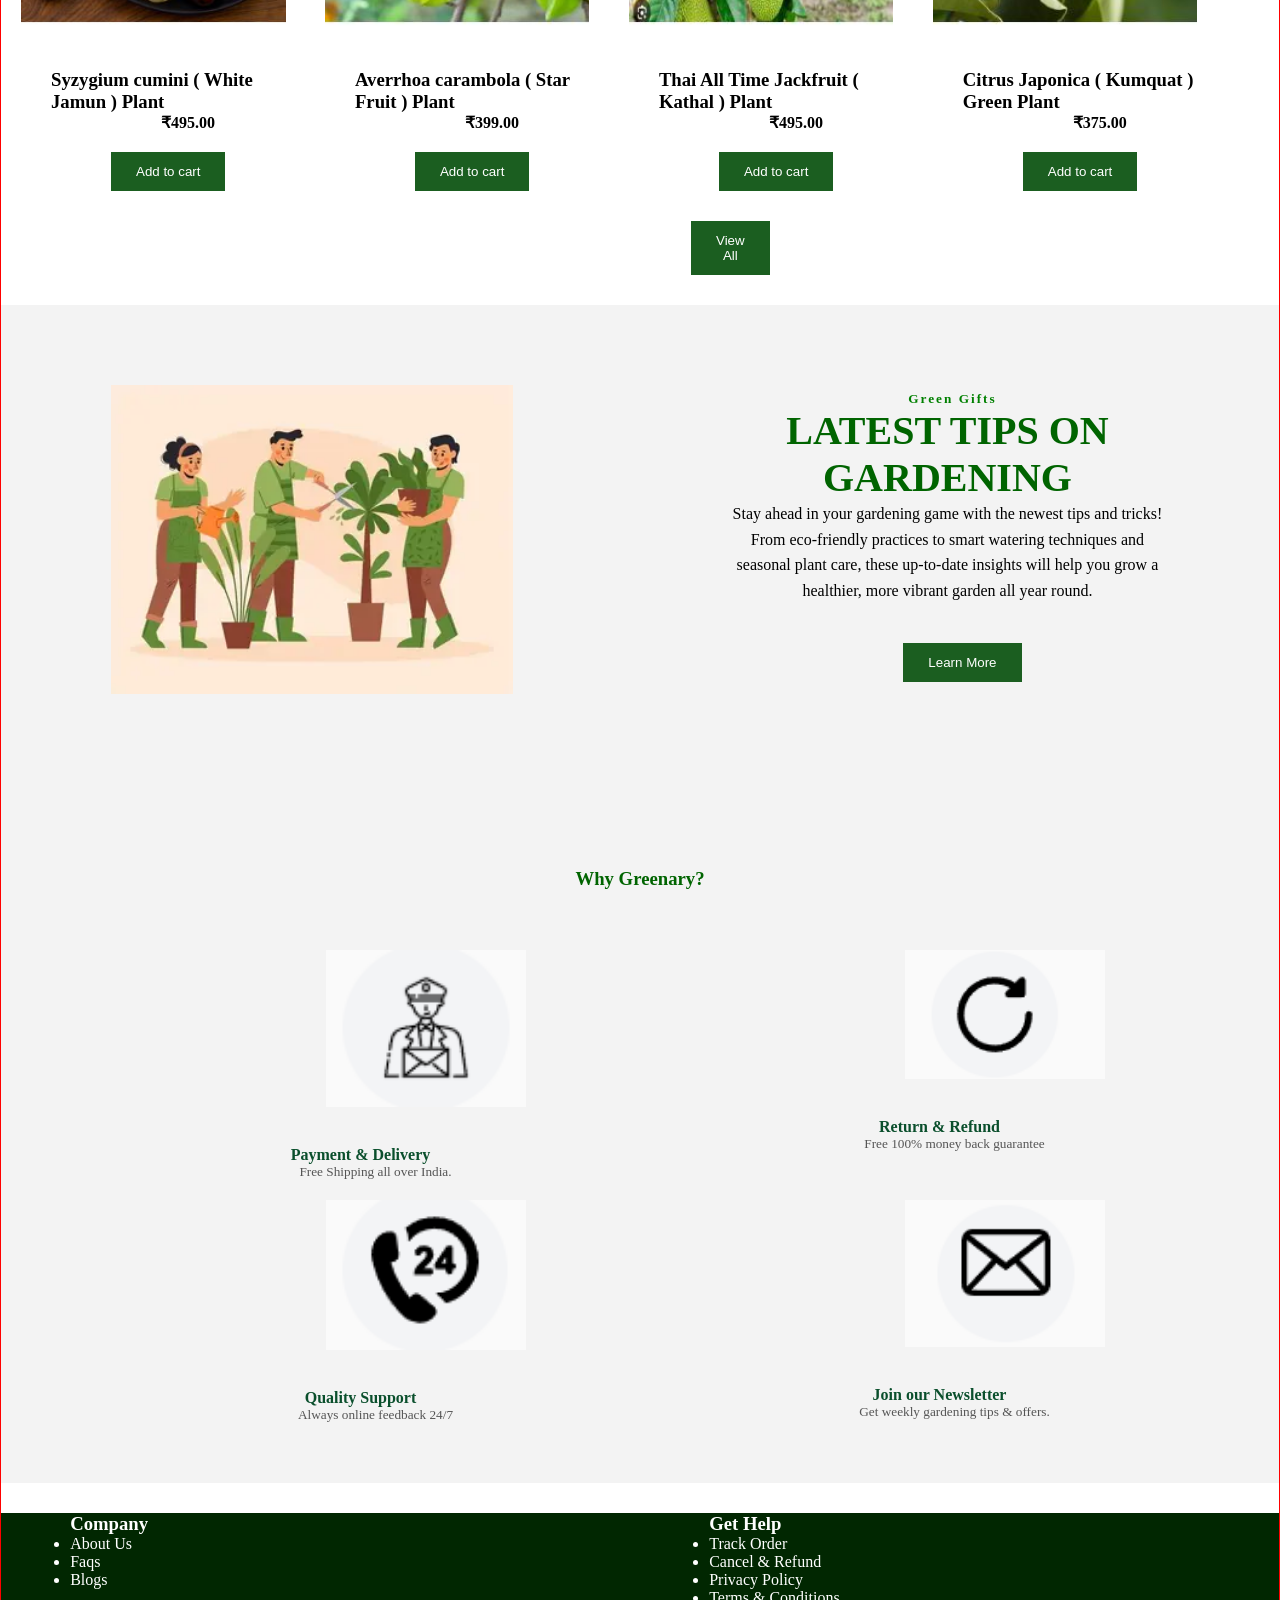
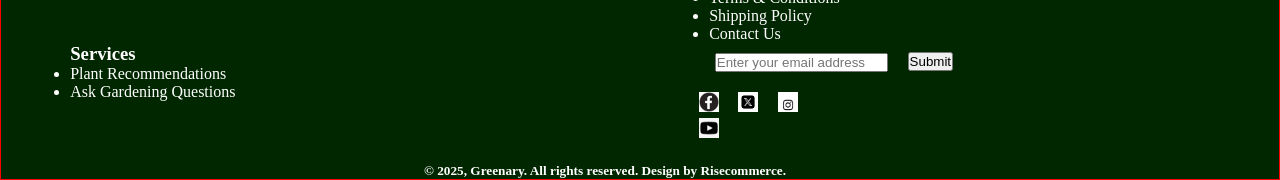
==== commit 2d2a1612: "changes done" ====
--- a/index.html
+++ b/index.html
@@ -14,6 +14,7 @@
                 <img src="logo.png">
             </a>
         </div>
+        
         <div id="navbar">
             <a href="index.html">Home</a>
             <a href="plant.html">Plants</a>
--- a/style.css
+++ b/style.css
@@ -24,8 +24,19 @@
 }
 
 #navbar{
-    display: none;
-}
+    display: flex;
+    font-size: 10px;
+    justify-content: space-around;
+    margin-left: 6px;
+    gap: 4px;
+    color:green;
+}
+
+#navbar a{
+    text-decoration-color: aqua;
+    font-size:10px;
+    color:green;
+    }
 
 #free h1{
     text-align: center;
@@ -469,7 +480,6 @@
 
     header{
     display:flex;
-    justify-content:space-between;
     align-items:center;
     background-color:antiquewhite;
     padding:10px 40px;
@@ -868,6 +878,9 @@
 @media only screen and (min-width:1200px){
     #category_image div{
     width: 14%;
+    }
+
+    #navbar{
 
     }
 
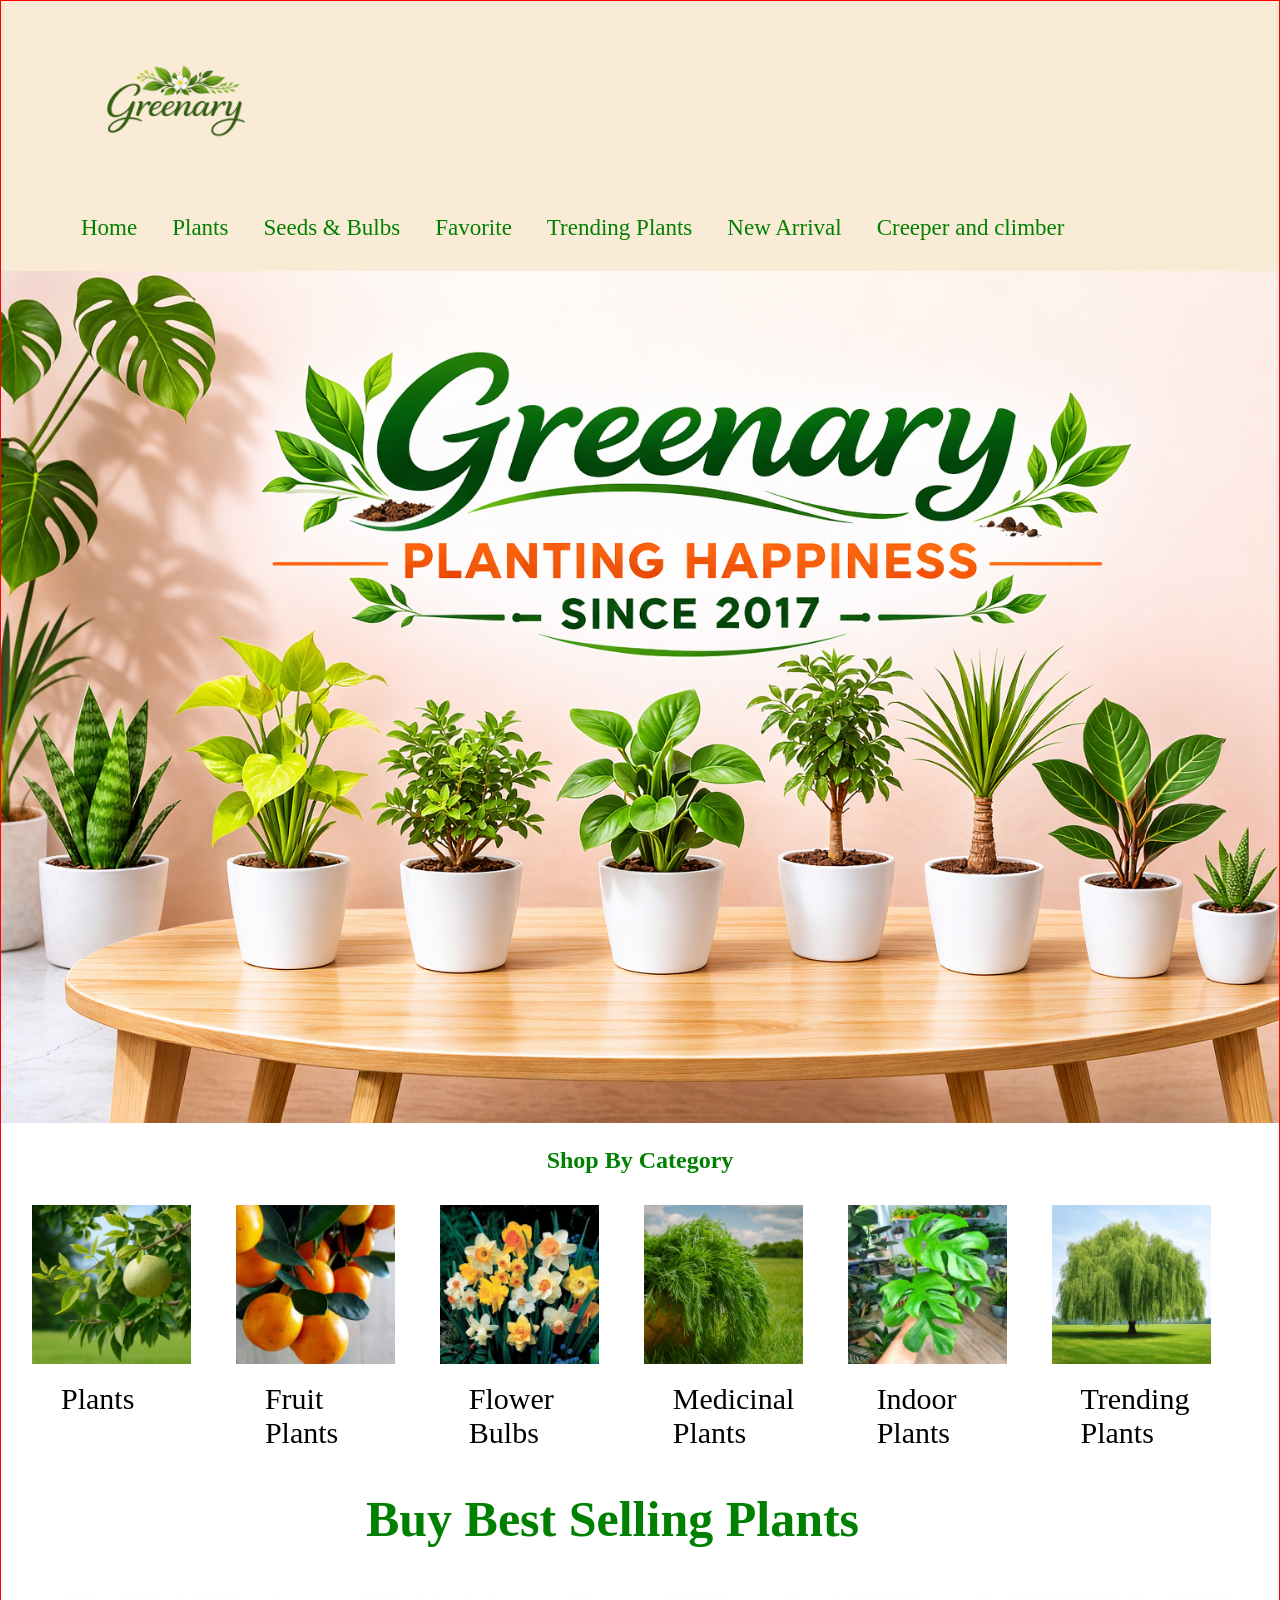
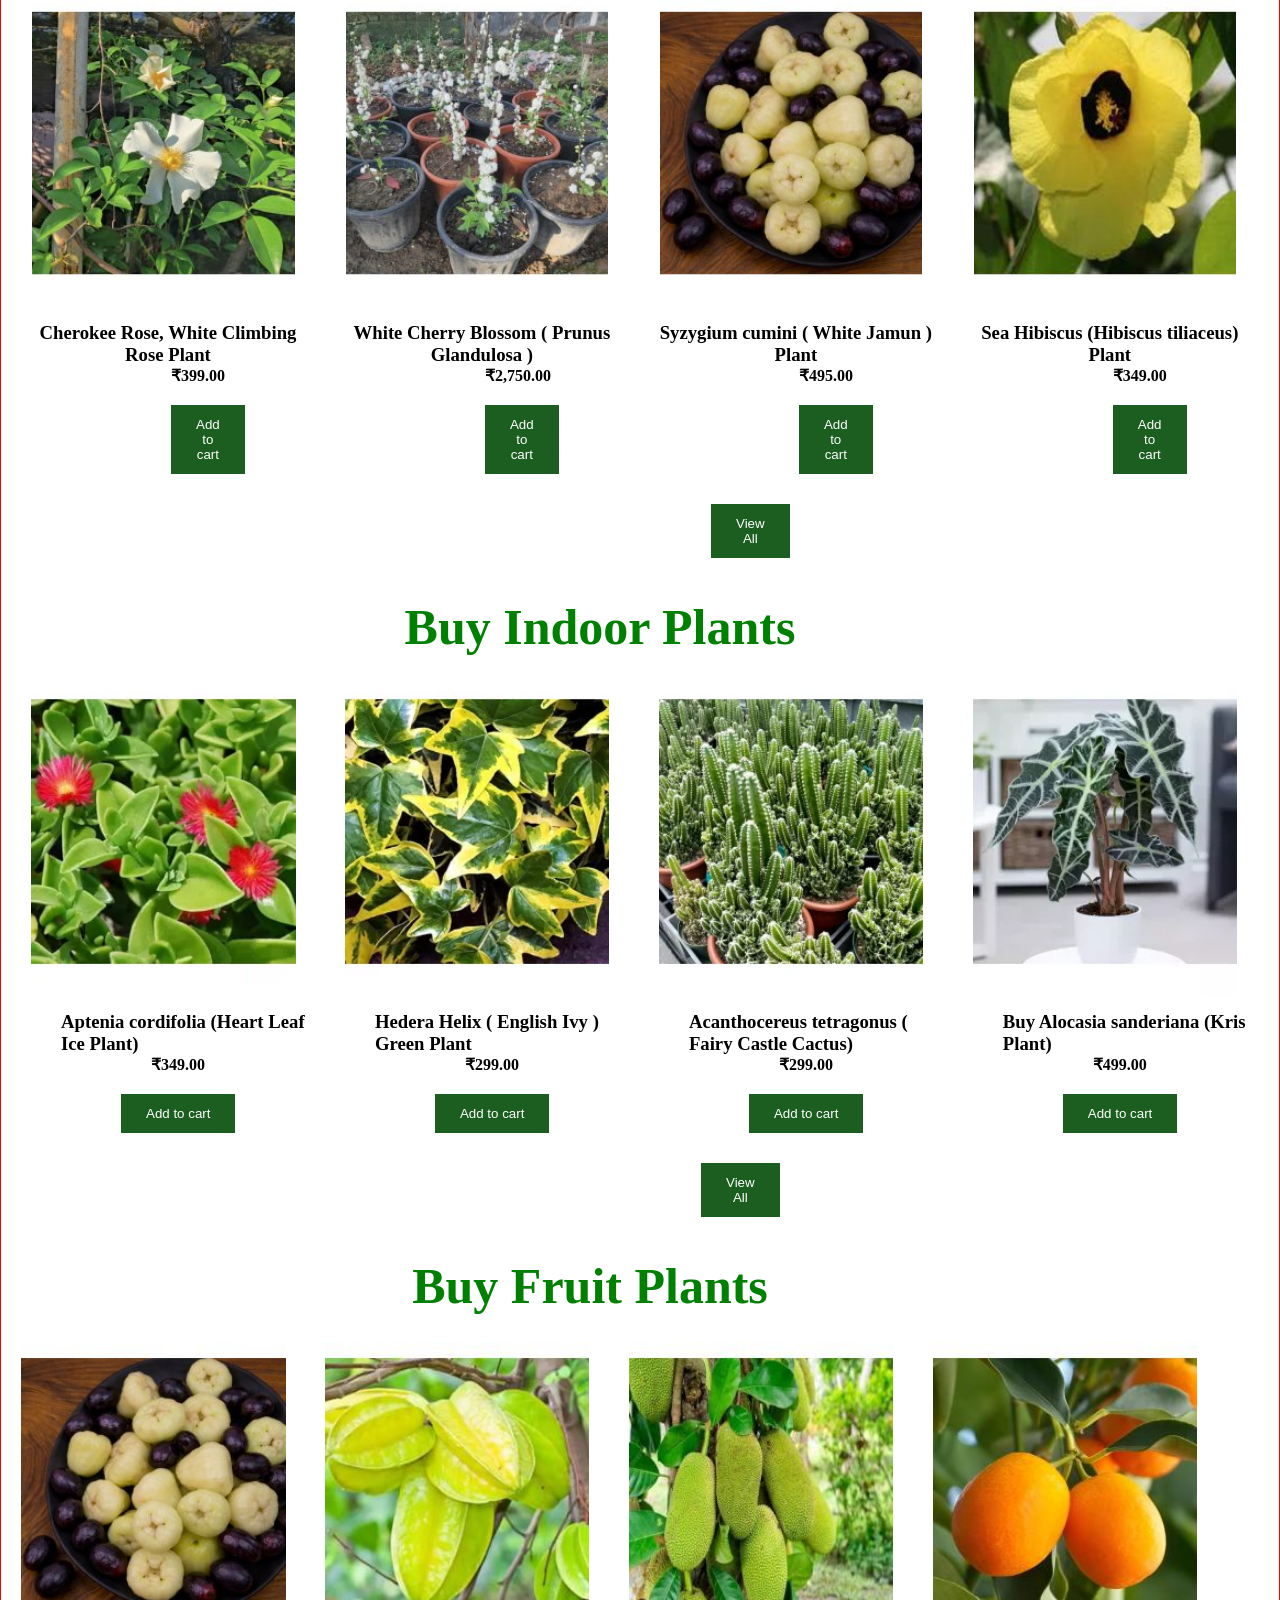
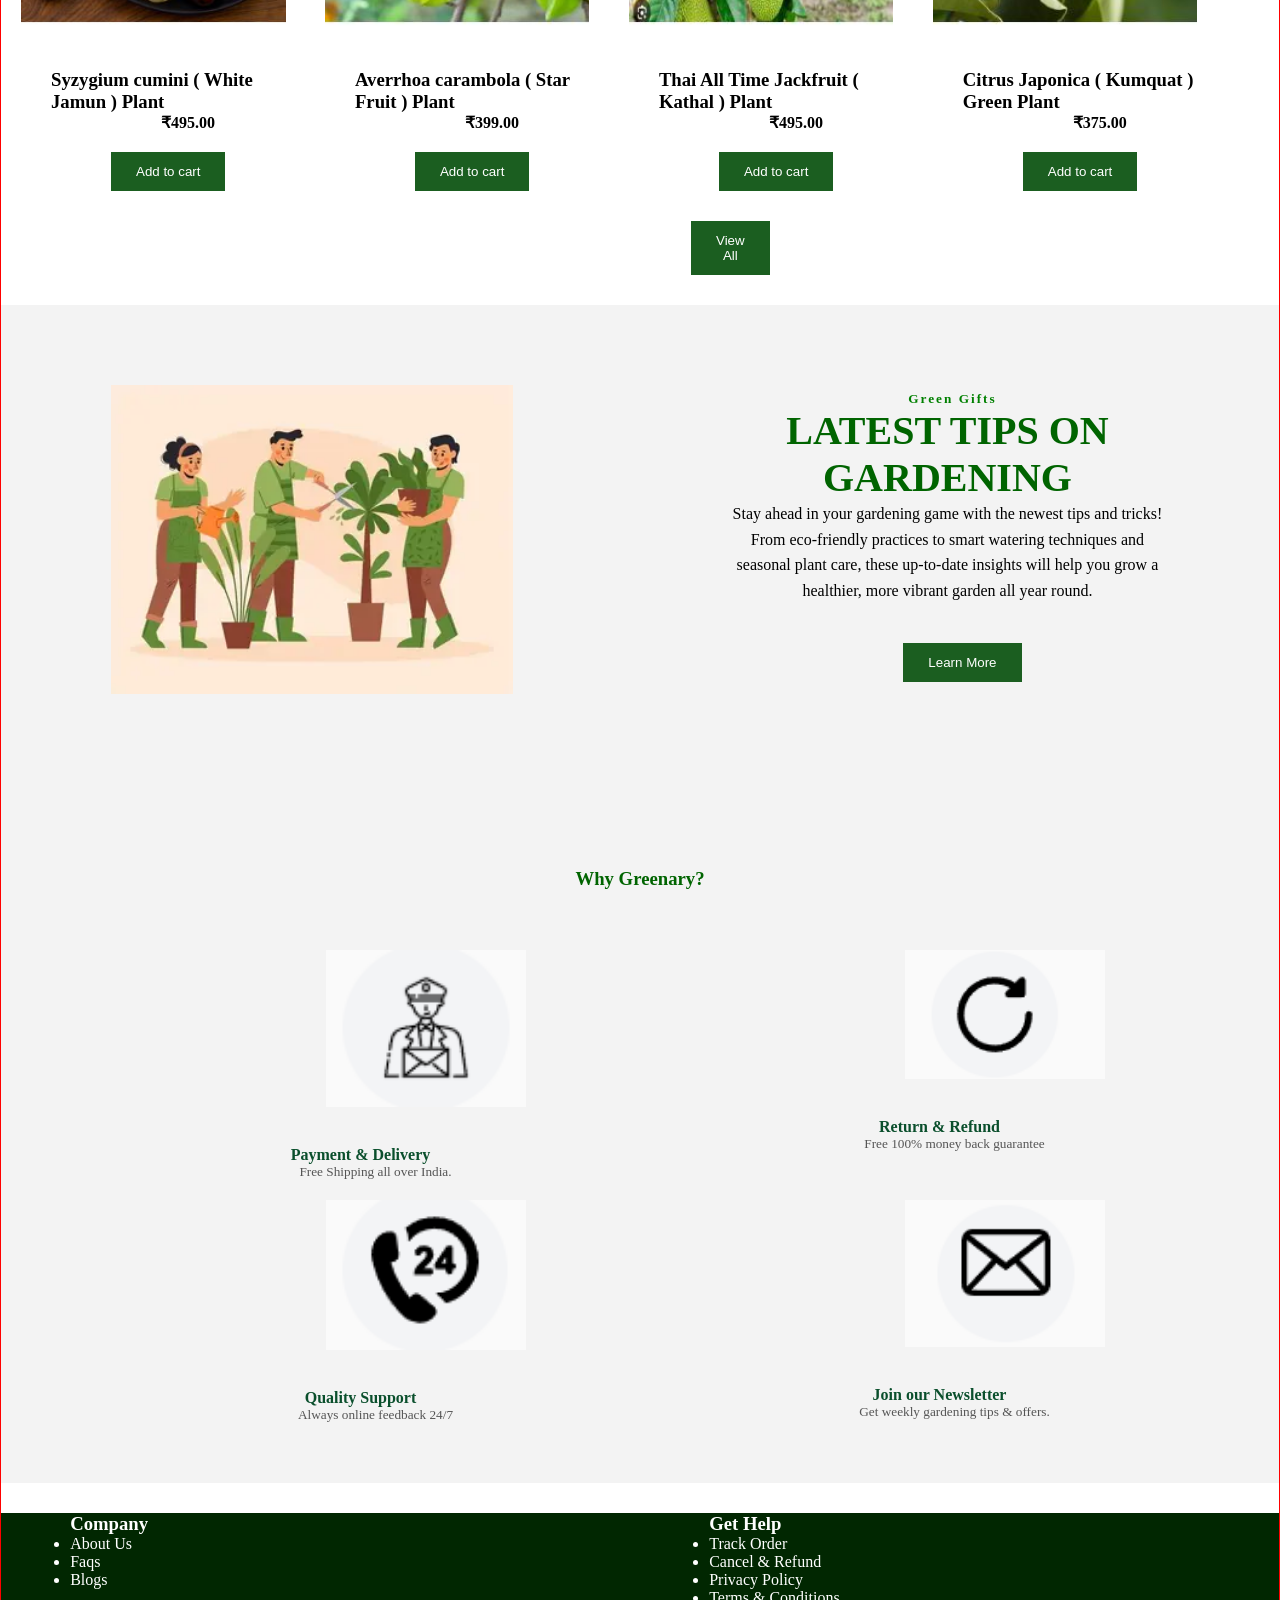
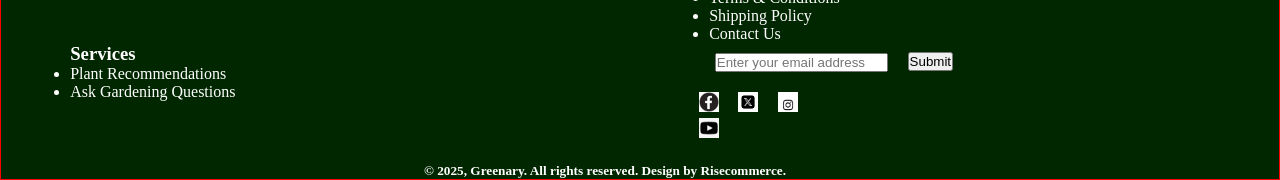
==== commit a4cce272: "changes done" ====
--- a/index.html
+++ b/index.html
@@ -4,6 +4,7 @@
     <meta charset="UTF-8">
     <meta name="viewport" content="width=device-width, initial-scale=1.0">
     <title>Greenary</title>
+    <link rel="icon" type="image/png" href="favicon.png">
     <link rel="stylesheet" href="style.css">
 </head>
 <body>
--- a/style.css
+++ b/style.css
@@ -25,16 +25,16 @@
 
 #navbar{
     display: flex;
-    font-size: 10px;
+    font-size: 6px;
     justify-content: space-around;
-    margin-left: 6px;
+    margin-left: 20px;
     gap: 4px;
     color:green;
 }
 
 #navbar a{
     text-decoration-color: aqua;
-    font-size:10px;
+    font-size:8px;
     color:green;
     }
 
@@ -1070,4 +1070,12 @@
     #Creepers_one button{
         margin-left: 170px;
     }
+
+    body{
+    margin:0;
+    padding:0;
+    overflow-x:hidden;
+}
+
+
 }
